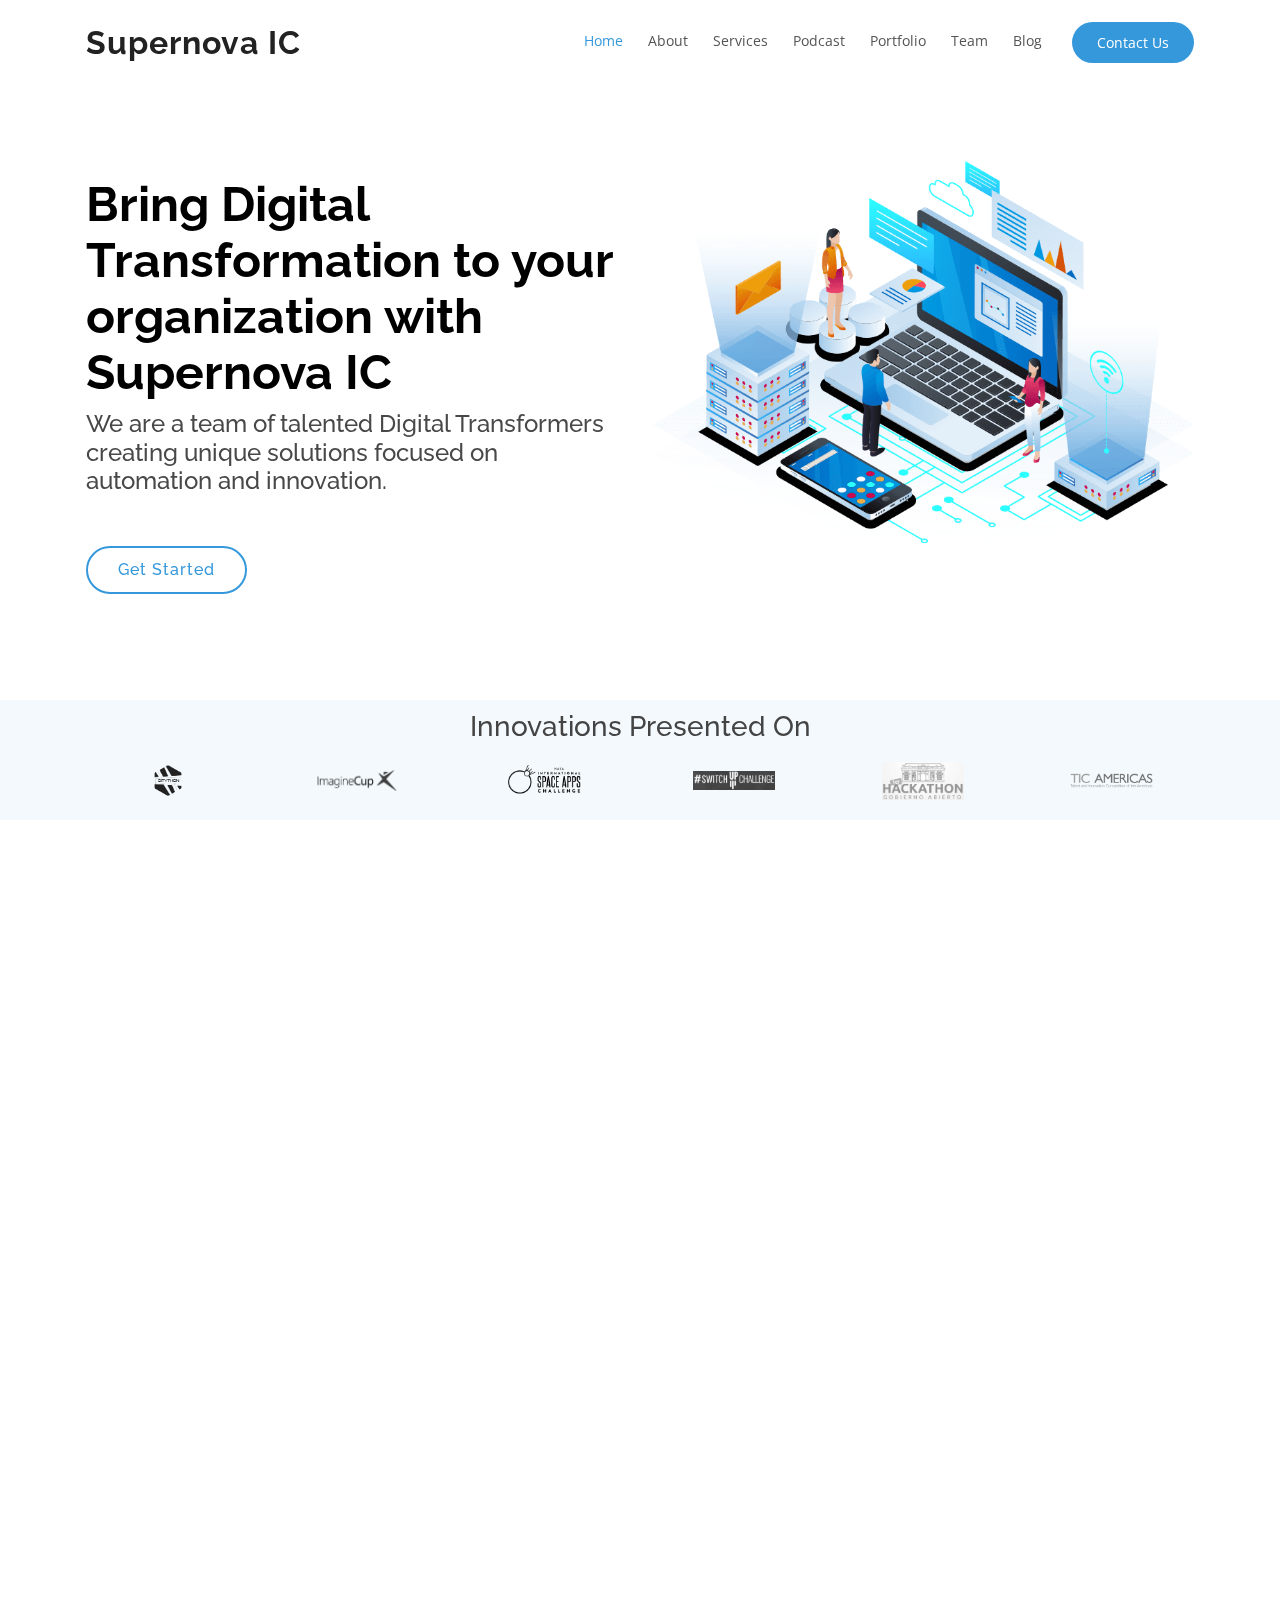
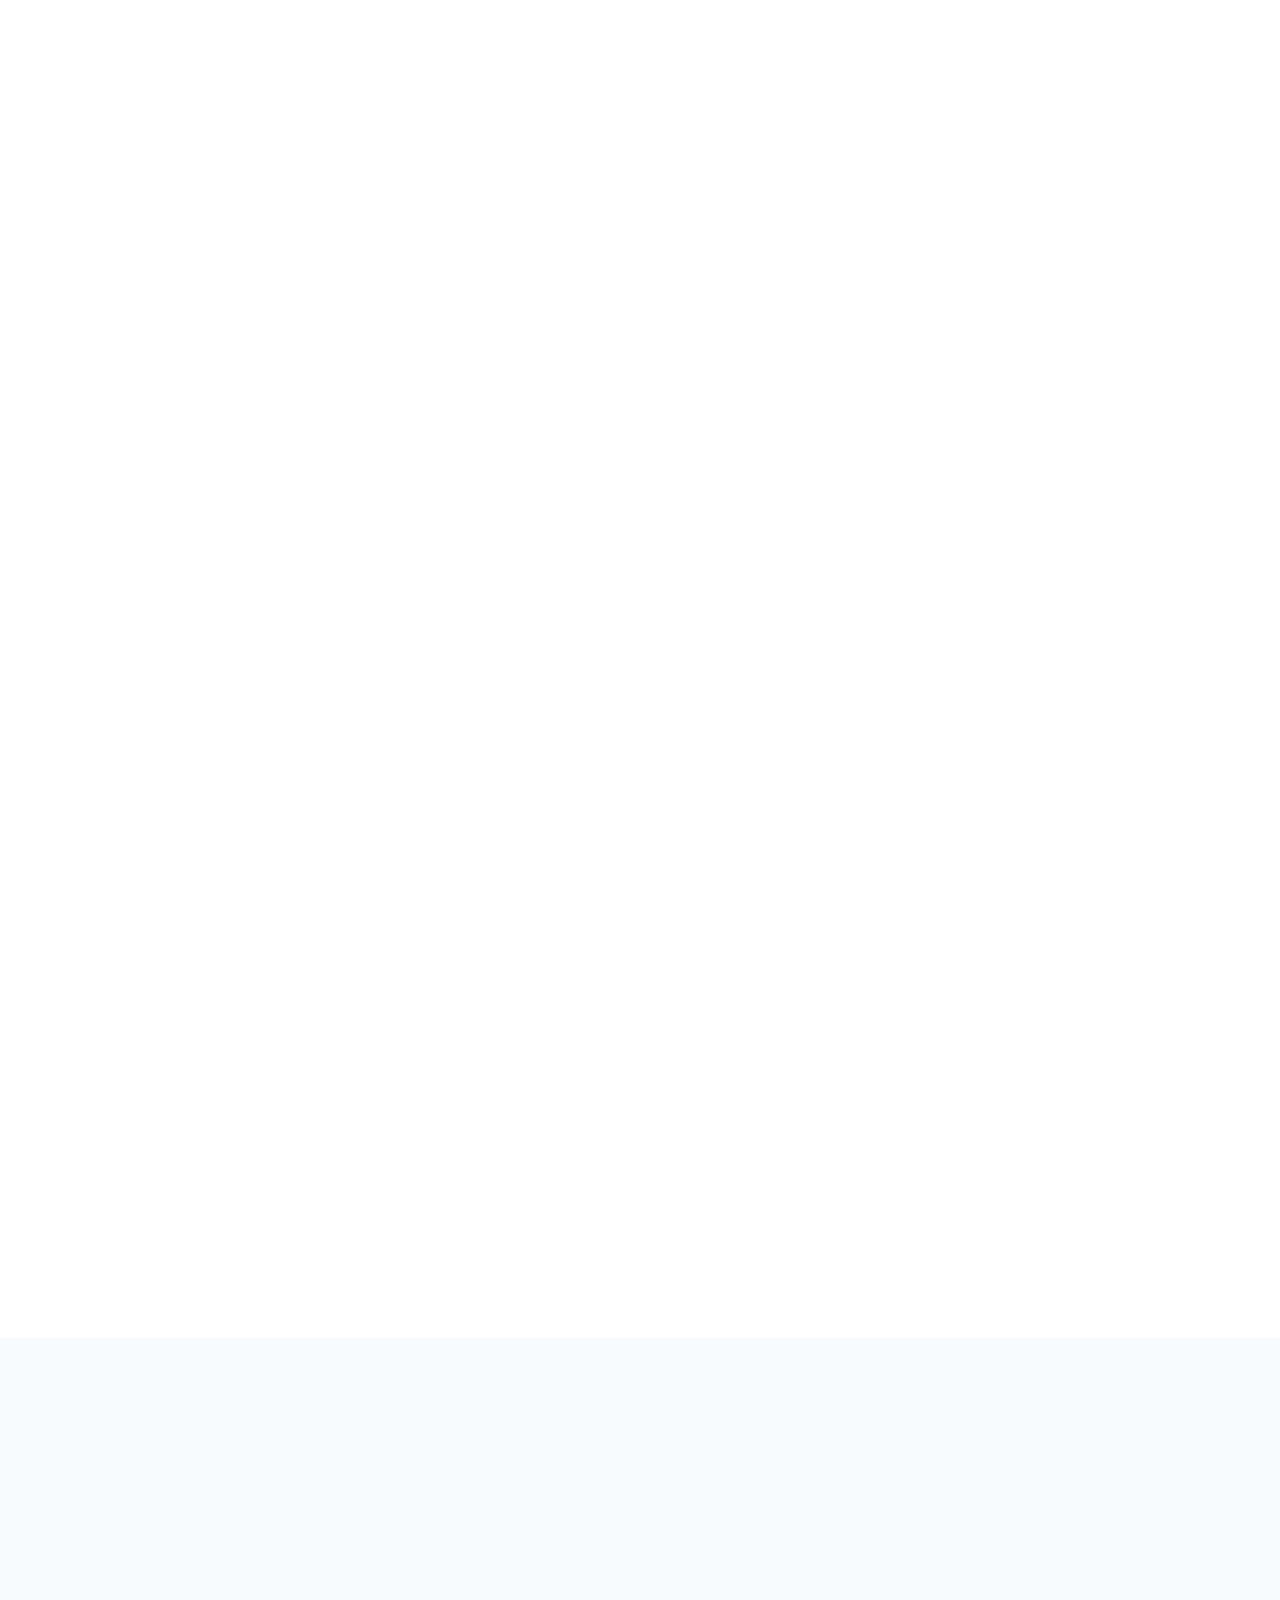
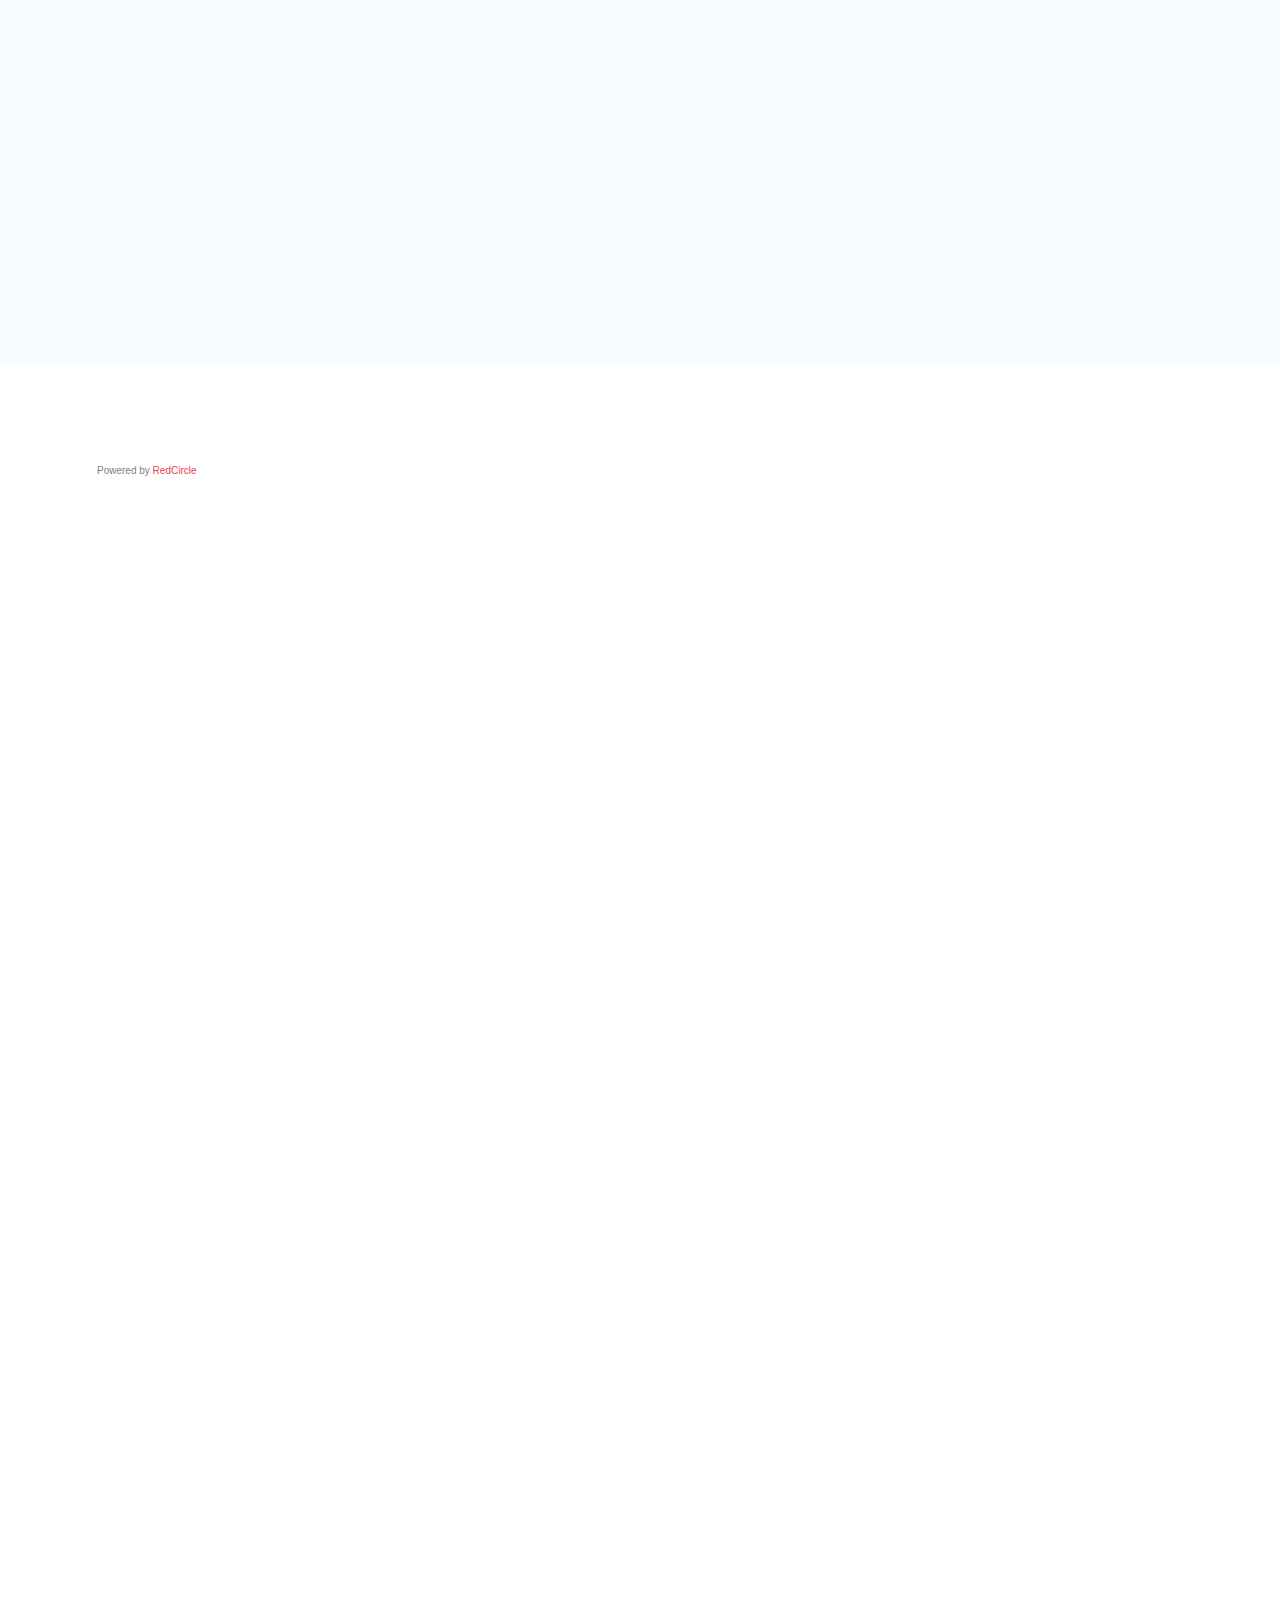
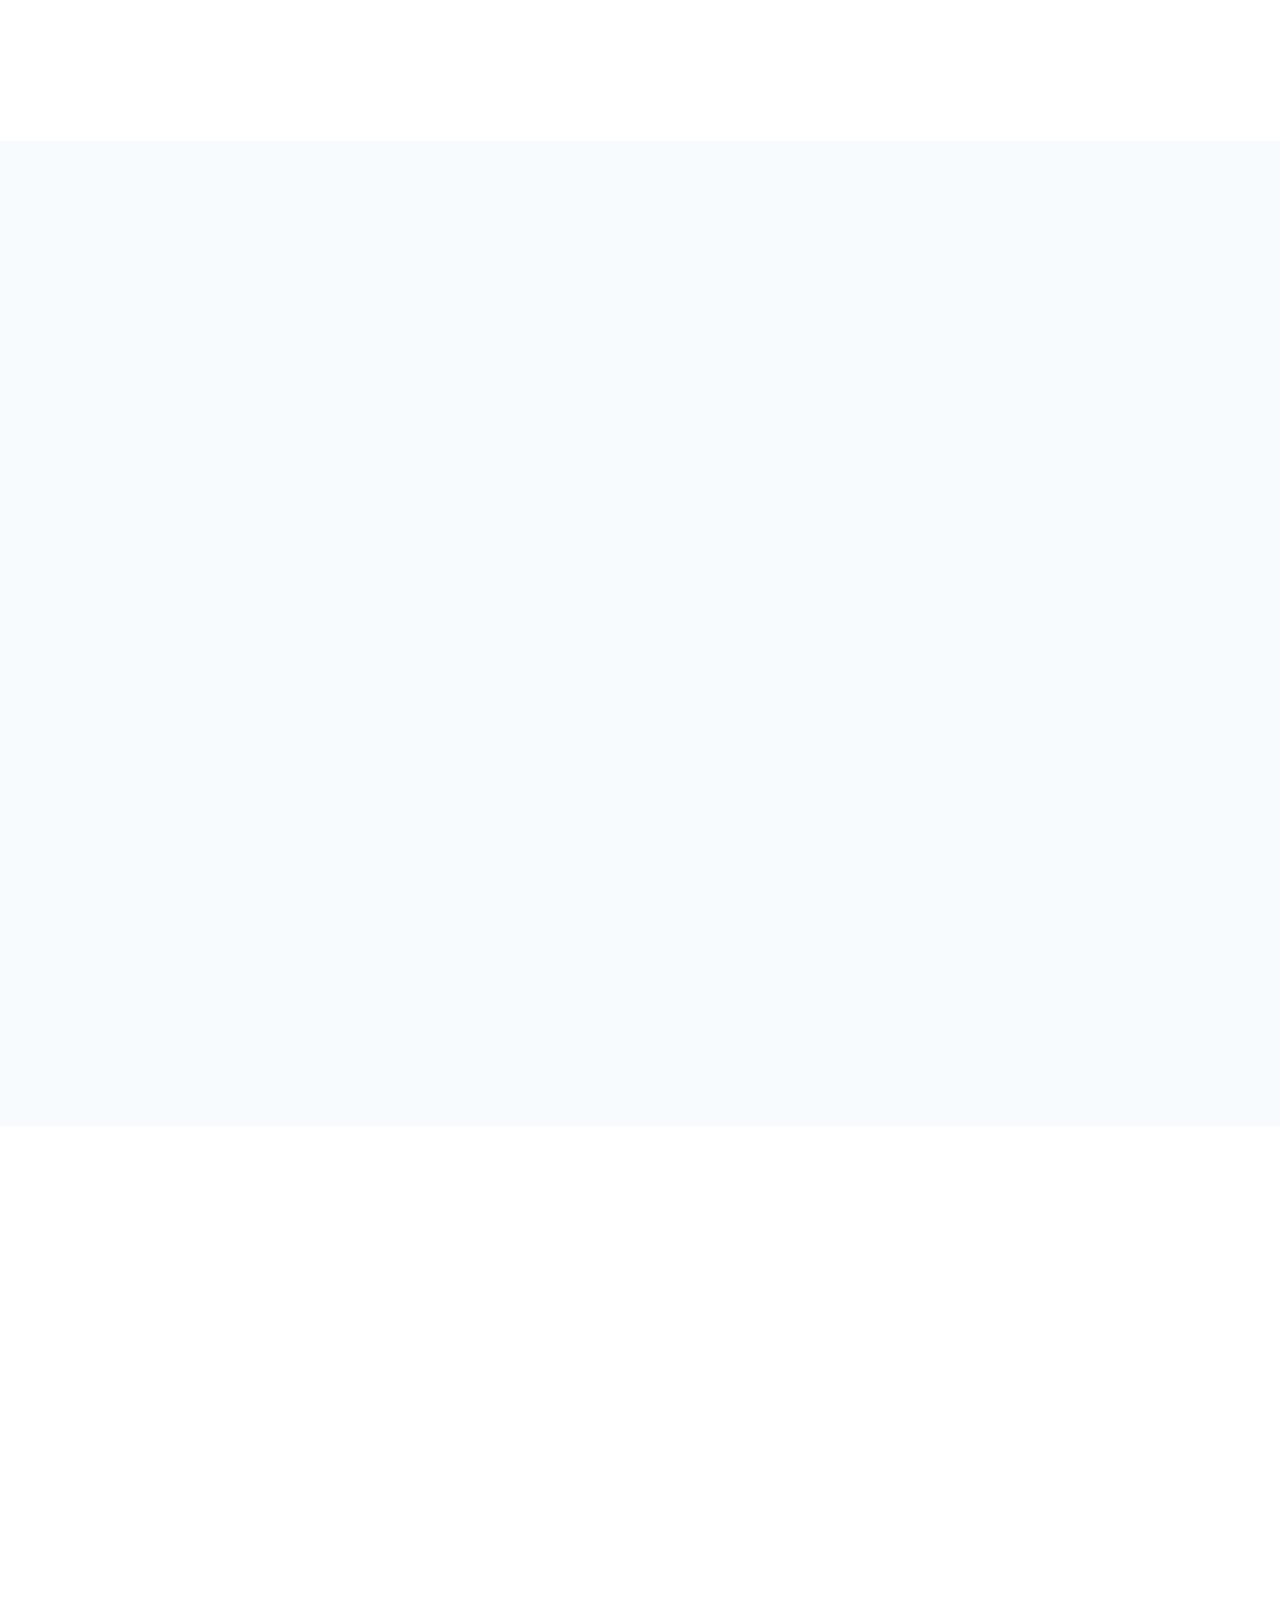
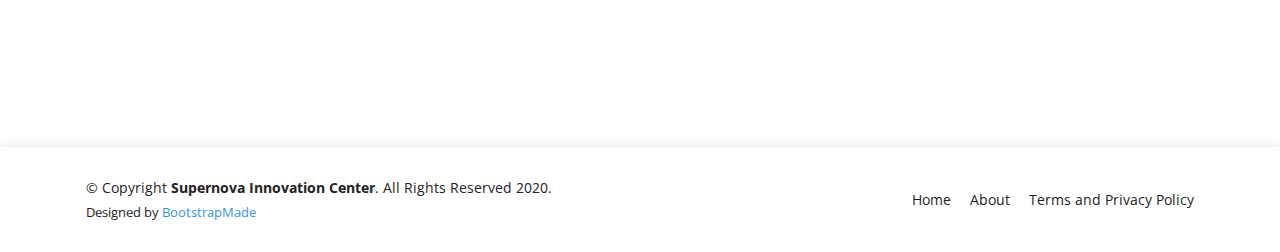
==== index.html @ d492bde9 "Fixed target" ====
<!--
    ___ __ 
   (_  ( . ) )__                  '.    \   :   /    .'
     '(___(_____)      __           '.   \  :  /   .'
                     /. _\            '.  \ : /  .'
                .--.|/_/__      -----____   _  _____-----
_______________''.--o/___  \_______________(_)___________
       ~        /.'o|_o  '.|  ~                   ~   ~
  ~            |/    |_|  ~'         ~
               '  ~  |_|        ~       ~     ~     ~
      ~    ~          |_|O  ~                       ~
             ~     ___|_||_____     ~       ~    ~
   ~    ~      .'':. .|_|A:. ..::''.
             /:.  .:::|_|.\ .:.  :.:\   ~
  ~         :..:. .:. .::..:  .:  ..:.       ~   ~    ~
             \.: .:  :. .: ..:: .lcf/
    ~      ~      ~    ~    ~         ~
               ~           ~    ~   ~             ~
        ~         ~            ~   ~                 ~
   ~                  ~    ~ ~                 ~
-->

<!DOCTYPE html>
<html lang="en">

<head>
  <meta charset="utf-8">
  <meta content="width=device-width, initial-scale=1.0" name="viewport">

  <title>Supernova Innovation Center</title>
  <meta content="A team of talented Digital Transformers creating unique solutions focused on automation and innovation" name="description">
  <meta content="innovation,web development,mobile development,rpa,robotic process automation,machine learning,it,wordpress,digital transformation,software architecture,azure,sql server,android,xamarin,.net,java,oracle,mysql,php" name="keywords">
  <meta name="author" content="Federico Navarrete">

  <!-- Favicons -->
  <link rel="apple-touch-icon" sizes="180x180" href="./assets/img/apple-touch-icon.png">
  <link rel="icon" type="image/png" sizes="32x32" href="./assets/img/favicon-32x32.png">
  <link rel="icon" type="image/png" sizes="16x16" href="./assets/img/favicon-16x16.png">
  <link rel="manifest" href="/site.webmanifest">
  <link rel="mask-icon" href="./assets/img/safari-pinned-tab.svg" color="#5bbad5">
  <meta name="msapplication-TileColor" content="#da532c">
  <meta name="theme-color" content="#ffffff">

  <!-- Google Fonts -->
  <link href="https://fonts.googleapis.com/css?family=Open+Sans:300,300i,400,400i,600,600i,700,700i|Raleway:300,300i,400,400i,500,500i,600,600i,700,700i|Poppins:300,300i,400,400i,500,500i,600,600i,700,700i" rel="stylesheet">

  <!-- Vendor CSS Files -->
  <link href="assets/vendor/bootstrap/css/bootstrap.min.css" rel="stylesheet">
  <link href="assets/vendor/icofont/icofont.min.css" rel="stylesheet">
  <link href="assets/vendor/remixicon/remixicon.css" rel="stylesheet">
  <link href="assets/vendor/boxicons/css/boxicons.min.css" rel="stylesheet">
  <link href="assets/vendor/owl.carousel/assets/owl.carousel.min.css" rel="stylesheet">
  <link href="assets/vendor/venobox/venobox.css" rel="stylesheet">
  <link href="assets/vendor/aos/aos.css" rel="stylesheet">
  <link href="assets/css/animations.min.css" rel="stylesheet">

  <!-- Template Main CSS File -->
  <link href="assets/css/style.min.css" rel="stylesheet">
  <link href="assets/css/podcast.min.css" rel="stylesheet">
  
  <!-- =======================================================
  * Template Name: Vesperr - v3.0.0
  * Template URL: https://bootstrapmade.com/vesperr-free-bootstrap-template/
  * Author: BootstrapMade.com
  * License: https://bootstrapmade.com/license/
  ======================================================== -->

  <!-- Open Graph / Facebook -->
  <meta property="og:type" content="website">
  <meta property="og:url" content="https://supernovaic.com/">
  <meta property="og:title" content="Supernova Innovation Center">
  <meta property="og:description" content="A team of talented Digital Transformers creating unique solutions focused on automation and innovation">
  <meta property="og:image" content="assets/img/preview.jpg">

  <!-- Twitter -->
  <meta property="twitter:card" content="summary_large_image">
  <meta property="twitter:url" content="https://supernovaic.com/">
  <meta property="twitter:title" content="Supernova Innovation Center">
  <meta property="twitter:description" content="A team of talented Digital Transformers creating unique solutions focused on automation and innovation">
  <meta property="twitter:image" content="assets/img/preview.jpg">
</head>

<body>

  <!-- ======= Header ======= -->
  <header id="header" class="fixed-top d-flex align-items-center">
    <div class="container d-flex align-items-center">

      <div class="logo mr-auto">
        <h1 class="text-light"><a href="index.html"><span>Supernova IC</span></a></h1>
        <!-- Uncomment below if you prefer to use an image logo -->
        <!-- <a href="index.html"><img src="assets/img/logo.png" alt="" class="img-fluid"></a>-->
      </div>

      <nav class="nav-menu d-none d-lg-block">
        <ul>
          <li class="active"><a href="#hero">Home</a></li>
          <li><a href="#about">About</a></li>
          <li><a href="#services">Services</a></li>
          <li><a href="#podcast">Podcast</a></li>
          <li><a href="#portfolio">Portfolio</a></li>
          <li><a href="#team">Team</a></li>
          <li><a href="https://supernovaic.blogspot.com" target="_blank">Blog</a></li>

          <li class="get-started"><a href="#contact">Contact Us</a></li>
        </ul>
      </nav><!-- .nav-menu -->

    </div>
  </header><!-- End Header -->

  <!-- ======= Hero Section ======= -->
  <section id="hero" class="d-flex align-items-center">

    <div class="container">
      <div class="row">
        <div class="col-lg-6 pt-5 pt-lg-0 order-2 order-lg-1 d-flex flex-column justify-content-center">
          <h1 data-aos="fade-up">Bring Digital Transformation to your organization with Supernova IC</h1>
          <h2 data-aos="fade-up" data-aos-delay="400">We are a team of talented Digital Transformers creating unique solutions focused on automation and innovation.</h2>
          <div data-aos="fade-up" data-aos-delay="800">
            <a href="#about" class="btn-get-started scrollto">Get Started</a>
          </div>
        </div>
        <div class="col-lg-6 order-1 order-lg-2 hero-img" data-aos="fade-left" data-aos-delay="200">
          <img src="assets/img/hero-img.png" class="img-fluid animated" alt="">
        </div>
      </div>
    </div>

  </section><!-- End Hero -->

  <main id="main">

    <!-- ======= Clients Section ======= -->
    <section id="clients" class="clients">
      <div class="container">

        <div class="row">

          <h3 data-aos="zoom-in">Innovations Presented On</h3>

          <div class="col-lg-2 col-md-4 col-6 scale-in-center">
            <a href="https://www.citython.eu/2021eindhoven" target="_blank">
              <img src="assets/img/contests/contest-7.png" class="img-fluid" alt="Citython">
            </a>
          </div>

          <div class="col-lg-2 col-md-4 col-6 scale-in-center">
            <img src="assets/img/contests/contest-1.png" class="img-fluid" alt="Microsoft Imagine Cup 2016">
          </div>

          <div class="col-lg-2 col-md-4 col-6 scale-in-center">
            <a href="https://2014.spaceappschallenge.org/awards/#globalawards" target="_blank">
              <img src="assets/img/contests/contest-2.png" class="img-fluid" alt="NASA Space Apps Challenge 2014">
            </a>
          </div>

          <div class="col-lg-2 col-md-4 col-6 scale-in-center">
            <img src="assets/img/contests/contest-3.png" class="img-fluid" alt="Cisco Switch Up Challenge 2016">
          </div>

          <div class="col-lg-2 col-md-4 col-6 scale-in-center">
            <img src="assets/img/contests/contest-4.png" class="img-fluid" alt="Primer Hackathon del Gobierno Abierto 2014">
          </div>

          <div class="col-lg-2 col-md-4 col-6 scale-in-center">
            <img src="assets/img/contests/contest-6.png" class="img-fluid" alt="TIC Americas 2011">
          </div>

        </div>

      </div>
    </section><!-- End Clients Section -->

    <!-- ======= About Us Section ======= -->
    <section id="about" class="about">
      <div class="container">

        <div class="section-title" data-aos="fade-up">
          <h2>About Us</h2>
        </div>

        <div class="row content">
          <div class="col-lg-6" data-aos="fade-up" data-aos-delay="150">
            <p>
              We are a team of Digital Transformers bringing unique solutions to your organization where,
            </p>
            <ul>
              <li><i class="ri-check-double-line"></i> <b>Innovation</b> is our core value.</li>
              <li><i class="ri-check-double-line"></i> <b>Automation</b> is an integral part of our DNA.</li>
              <li><i class="ri-check-double-line"></i> <b>Cutting edge techs</b> are our best allies.</li>
            </ul>
          </div>
          <div class="col-lg-6 pt-4 pt-lg-0" data-aos="fade-up" data-aos-delay="300">
            <p>
              Over the years, we have explored different techs, expanding our knowledge from web and mobile development to the latest trends from <b>Industry 4.0</b> like <i>Robotic Process Automation</i>.
            </p>
            <p>
              We enjoy creating the best solutions based on quality and most importantly, taking care of the correct UI/UX from our clients.
            </p>
            <!--<a href="#" class="btn-learn-more">Learn More</a>-->
          </div>
        </div>

      </div>
    </section><!-- End About Us Section -->

    <!-- ======= Counts Section ======= -->
    <section id="counts" class="counts">
      <div class="container">

        <div class="row">
          <div class="image col-xl-5 d-flex align-items-stretch justify-content-center justify-content-xl-start" data-aos="fade-right" data-aos-delay="150">
            <img src="assets/img/counts-img.svg" alt="" class="img-fluid">
          </div>

          <div class="col-xl-7 d-flex align-items-stretch pt-4 pt-xl-0" data-aos="fade-left" data-aos-delay="300">
            <div class="content d-flex flex-column justify-content-center">
              <div class="row">
                <div class="col-md-6 d-md-flex align-items-md-stretch">
                  <div class="count-box">
                    <i class="icofont-simple-smile"></i>
                    <span data-toggle="counter-up">30</span>
                    <p><strong>Successfully delivered projects</strong></p>
                  </div>
                </div>

                <div class="col-md-6 d-md-flex align-items-md-stretch">
                  <div class="count-box">
                    <i class="icofont-document-folder"></i>
                    <span data-toggle="counter-up">20000</span>
                    <p><strong>Downloads</strong> of our innovative apps and libs, and still growing.</p>
                  </div>
                </div>

                <div class="col-md-6 d-md-flex align-items-md-stretch">
                  <div class="count-box">
                    <i class="icofont-clock-time"></i>
                    <span data-toggle="counter-up">14</span>
                    <p><strong>Years of experience</strong> in global corporations and personal ventures.</p>
                  </div>
                </div>

                <div class="col-md-6 d-md-flex align-items-md-stretch">
                  <div class="count-box">
                    <i class="icofont-award"></i>
                    <span data-toggle="counter-up">10</span>
                    <p><strong>Awards</strong> in local and international competitions.</p>
                  </div>
                </div>
              </div>
            </div><!-- End .content-->
          </div>
        </div>

      </div>
    </section><!-- End Counts Section -->

    <!-- ======= Services Section ======= -->
    <section id="services" class="services">
      <div class="container">

        <div class="section-title" data-aos="fade-up">
          <h2>Services</h2>
        </div>

        <div class="row justify-content-md-center">
          <div class="col-md-6 col-lg-3 d-flex align-items-stretch mb-5 mb-lg-0">
            <div class="icon-box" data-aos="fade-up" data-aos-delay="100">
              <div class="icon"><i class="icofont-code"></i></div>
              <h4 class="title"><a href="">Software Development</a></h4>
              <p class="description">Designing Innovative Web and Mobile Apps with excellent UIs and UX</p>
            </div>
          </div>

          <div class="col-md-6 col-lg-3 d-flex align-items-stretch mb-5 mb-lg-0" id="service2">
            <div class="icon-box" data-aos="fade-up" data-aos-delay="200">
              <div class="icon"><i class="icofont-robot-face"></i></div>
              <h4 class="title"><a href="">RPA Development</a></h4>
              <p class="description">Developing RPAs based on <a id="bestPractices" href="https://fanmixco.github.io/rpaBestPractices/" target="_blank">best practices</a></p>
            </div>
          </div>

          <div class="col-md-6 col-lg-3 d-flex align-items-stretch mb-5 mb-lg-0">
            <div class="icon-box" data-aos="fade-up" data-aos-delay="300">
              <div class="icon"><i class="icofont-briefcase"></i></div>
              <h4 class="title"><a href="">Industry X.0 Consultancy</a></h4>
              <p class="description">Supporting and introducing new tech trends like RPA, ML, or Cloud</p>
            </div>
          </div>

          <div class="col-md-6 col-lg-3 d-flex align-items-stretch mb-5 mb-lg-0">
            <div class="icon-box" data-aos="fade-up" data-aos-delay="400">
              <div class="icon"><i class="icofont-cloudapp"></i></div>
              <h4 class="title"><a href="">Cloud Migrations</a></h4>
              <p class="description">Migrating apps and services from On-Premises to Azure or AWS</p>
            </div>
          </div>

        </div>

        <div class="row justify-content-md-center mt-4">
          <div class="col-md-6 col-lg-3 d-flex align-items-stretch mb-5 mb-lg-0">
            <div class="icon-box" data-aos="fade-up" data-aos-delay="100">
              <div class="icon"><i class="icofont-teacher"></i></div>
              <h4 class="title"><a href="">Software Development Lessons</a></h4>
              <p class="description">Specialized lessons about our tech stacks and latest trends</p>
            </div>
          </div>

          <div class="col-md-6 col-lg-3 d-flex align-items-stretch mb-5 mb-lg-0">
            <div class="icon-box" data-aos="fade-up" data-aos-delay="200">
              <div class="icon"><i class="icofont-business-man"></i></div>
              <h4 class="title"><a href="">Business Elevator Pitching</a></h4>
              <p class="description">How to prepare business pitches and eye-catching presentations</p>
            </div>
          </div>
        </div>

      </div>

      <div class="mt-4 text-center" data-aos="fade-up">
        <a href="https://form.jotform.com/202595846674065" class="btn-get-started" target="_blank">Get Your Quotation Today!</a>
      </div>
    </section><!-- End Services Section -->

    <section id="techStack" class="more-services">
      <div class="container">

        <div class="section-title" data-aos="fade-up">
          <h2>Tech Stack</h2>
        </div>

        <div class="row justify-content-md-center" data-aos="fade-up" id="techs">
            <img src="./assets/img/techs/aa.png" alt="automation anywhere" class="card-custom">
            <img src="./assets/img/techs/android.png" alt="android" class="card-custom">
            <img src="./assets/img/techs/angular.png" alt="angular" class="card-custom">
            <img src="./assets/img/techs/aws.png" alt="aws" class="card-custom">
            <img src="./assets/img/techs/azure.png" alt="azure" class="card-custom">
            <img src="./assets/img/techs/azure_devops.png" alt="azure devops" class="card-custom">
            <img src="./assets/img/techs/bootstrap.png" alt="bootstrap" class="card-custom">
            <img src="./assets/img/techs/csharp.png" alt="csharp" class="card-custom">
            <img src="./assets/img/techs/docker.png" alt="docker" class="card-custom">
            <img src="./assets/img/techs/dotnet.png" alt="dotnet" class="card-custom">
            <img src="./assets/img/techs/firebase.png" alt="firebase" class="card-custom">
            <img src="./assets/img/techs/flutter.png" alt="flutter" class="card-custom">
            <img src="./assets/img/techs/heroku.png" alt="heroku" class="card-custom">
            <img src="./assets/img/techs/html.png" alt="html/js/css" class="card-custom">
            <img src="./assets/img/techs/java.png" alt="java" class="card-custom">
            <img src="./assets/img/techs/kubernetes.png" alt="kubernetes" class="card-custom">
            <img src="./assets/img/techs/mysql.png" alt="mysql" class="card-custom">
            <img src="./assets/img/techs/oracle.png" alt="oracle" class="card-custom">
            <img src="./assets/img/techs/php.png" alt="php" class="card-custom">
            <img src="./assets/img/techs/pwa.png" alt="pwa" class="card-custom">
            <img src="./assets/img/techs/python.png" alt="python" class="card-custom">
            <img src="./assets/img/techs/react.png" alt="react" class="card-custom">
            <img src="./assets/img/techs/spring_boot.png" alt="spring boot" class="card-custom">
            <img src="./assets/img/techs/sql_server.png" alt="sql server" class="card-custom">
            <img src="./assets/img/techs/sqlite.png" alt="sqlite" class="card-custom">
            <img src="./assets/img/techs/tensorflow.png" alt="tensorflow" class="card-custom">
            <img src="./assets/img/techs/uipath.png" alt="uipath" class="card-custom">
            <img src="./assets/img/techs/wp.png" alt="wordpress" class="card-custom">
            <img src="./assets/img/techs/xamarin.png" alt="xamarin" class="card-custom">
        </div>
      </div>
    </section>

    <!-- ======= Testimonials Section ======= -->
    <section id="testimonials" class="testimonials section-bg">
      <div class="container">

        <div class="section-title" data-aos="fade-up">
          <h2>Testimonials</h2>
        </div>

        <div class="owl-carousel testimonials-carousel" data-aos="fade-up" data-aos-delay="200">

          <div class="testimonial-wrap">
            <div class="testimonial-item">
              <img src="assets/img/testimonials/testimonials-1.jpg" class="testimonial-img" alt="René Castro">
              <h3>René Castro</h3>
              <h4>IT Specialist at Procuraduria General de la República de El Salvador</h4>
              <p>
                <i class="bx bxs-quote-alt-left quote-icon-left"></i>
                I met this fine young man (Federico) 5 years ago, and during that time he has demonstrated impressive capabilities for dedication, knowledge, and creative and innovative solution to complex problems in the IT area.
                As a professional and as the creator of innovative solutions, Federico has received many compliments and awards for his work.
                <i class="bx bxs-quote-alt-right quote-icon-right"></i>
              </p>
            </div>
          </div>

          <div class="testimonial-wrap">
            <div class="testimonial-item">
              <img src="assets/img/testimonials/testimonials-2.jpg" class="testimonial-img" alt="Oscar Calderon">
              <h3>Oscar Calderon</h3>
              <h4>Senior Software Engineer, Backend (NodeJS) at Pager</h4>
              <p>
                <i class="bx bxs-quote-alt-left quote-icon-left"></i>
                It’s rare that you come across standout talent like Edgar. I have had the opportunity to work with Edgar at TELUS. He has been such a valuable and important element in our team. He has excellent analysis capabilities and a hardworking person. I'm impressed about how Edgar has been able to solve complex problems when we had though assignments.
                <i class="bx bxs-quote-alt-right quote-icon-right"></i>
              </p>
            </div>
          </div>

          <div class="testimonial-wrap">
            <div class="testimonial-item">
              <img src="assets/img/testimonials/testimonials-3.jpg" class="testimonial-img" alt="Luis Diaz">
              <h3>Luis Diaz</h3>
              <h4>Founder at dcnearshoring</h4>
              <p>
                <i class="bx bxs-quote-alt-left quote-icon-left"></i>
                Federico is an outstanding individual, scientist and professional. I got the chance to share experiences with him through the years and I can say he is the World Class A player and top performer that any organization need to have on board.
                <i class="bx bxs-quote-alt-right quote-icon-right"></i>
              </p>
            </div>
          </div>

          <div class="testimonial-wrap">
            <div class="testimonial-item">
              <img src="assets/img/testimonials/testimonials-4.jpg" class="testimonial-img" alt="Gerardo Garcia">
              <h3>Gerardo Garcia</h3>
              <h4>Transactional Buyer at Takeda
              </h4>
              <p>
                <i class="bx bxs-quote-alt-left quote-icon-left"></i>
                I had the opportunity to work with him on organizing the Toastmasters Division Conference in Lodz, Poland during April 2019 where he proved his agility, leadership and well-liked team player approach. I enjoyed to work with him on it. Federico truly possesses the mind of an engineer, and is constantly looking the ways to improve.
                <i class="bx bxs-quote-alt-right quote-icon-right"></i>
              </p>
            </div>
          </div>

          <div class="testimonial-wrap">
            <div class="testimonial-item">
              <img src="assets/img/testimonials/testimonials-5.jpg" class="testimonial-img" alt="Lerio Cunha">
              <h3>Lerio Cunha</h3>
              <h4>International Trainer, Keynote Speaker and Coach at Lerio Coaching</h4>
              <p>
                <i class="bx bxs-quote-alt-left quote-icon-left"></i>
                In April 2019 I participated in a conference Federico organized. His leadership role was completely voluntary, yet Federico’s commitment and dedication to the event was far beyond world class. I remember telling him that I was impressive with the quality of the conference he was leading.
                <i class="bx bxs-quote-alt-right quote-icon-right"></i>
              </p>
            </div>
          </div>

        </div>

      </div>
    </section><!-- End Testimonials Section -->

    <section id="podcast" class="more-services">
      <div class="container">
        <div class="section-title" data-aos="fade-up">
          <h2>Podcast</h2>
        </div>
        <script async defer onload="redcircleShowIframe();" src="https://api.podcache.net/embedded-show-player/sh/d9033b26-4cf1-43a8-956f-acc0167f88b4?theme=light"></script>
        <div class="redcirclePlayer-d9033b26-4cf1-43a8-956f-acc0167f88b4" style="height: auto;"></div>
        <p style="margin-top:3px;margin-left:11px;font-family: sans-serif;font-size: 10px; color: gray;">Powered by <a class="redcircle-link" href="https://redcircle.com?utm_source=rc_embedded_player&utm_medium=web&utm_campaign=embedded_v1">RedCircle</a></p>
      </div>
    </section>

    <!-- ======= Portfolio Section ======= -->
    <section id="portfolio" class="portfolio">
      <div class="container">

        <div class="section-title" data-aos="fade-up">
          <h2>Portfolio</h2>
        </div>

        <div class="row" data-aos="fade-up" data-aos-delay="200">
          <div class="col-lg-12 d-flex justify-content-center">
            <ul id="portfolio-flters">
              <li data-filter="*" class="filter-active">All</li>
              <li data-filter=".filter-app">App</li>
              <li data-filter=".filter-lib">Lib</li>
              <li data-filter=".filter-web">Web</li>
            </ul>
          </div>
        </div>

        <div class="row portfolio-container" data-aos="fade-up" data-aos-delay="400">

          <div class="col-lg-4 col-md-6 portfolio-item filter-app">
            <div class="portfolio-wrap">
              <img src="assets/img/portfolio/portfolio-1.jpg" class="img-fluid" alt="">
              <div class="portfolio-info">
                <h4>The Mayan Route</h4>
                <p>App</p>
                <div class="portfolio-links">
                  <a href="assets/img/portfolio/extended/portfolio-1.jpg" data-gall="portfolioGallery" class="venobox" title="The Mayan Route"><i class="bx bx-plus"></i></a>
                  <a href="https://www.behance.net/gallery/83173325/The-Mayan-Route-Material-Design" target="_blank" title="More Details"><i class="bx bx-link"></i></a>
                  <a href="https://play.google.com/store/apps/details?id=tk.supernovaic.themayanroute" target="_blank" title="Download"><i class="bx bx-download"></i></a>
                </div>
              </div>
            </div>
          </div>

          <div class="col-lg-4 col-md-6 portfolio-item filter-web">
            <div class="portfolio-wrap">
              <img src="assets/img/portfolio/portfolio-2.jpg" class="img-fluid" alt="">
              <div class="portfolio-info">
                <h4>Mate</h4>
                <p>Web</p>
                <div class="portfolio-links">
                  <a href="assets/img/portfolio/extended/portfolio-2.jpg" data-gall="portfolioGallery" class="venobox" title="Mate"><i class="bx bx-plus"></i></a>
                  <a href="https://fanmixco.github.io/MatePreview/" target="_blank" title="More Details"><i class="bx bx-link"></i></a>
                </div>
              </div>
            </div>
          </div>

          <div class="col-lg-4 col-md-6 portfolio-item filter-app">
            <div class="portfolio-wrap">
              <img src="assets/img/portfolio/portfolio-3.jpg" class="img-fluid" alt="">
              <div class="portfolio-info">
                <h4>Toastmasters Timer</h4>
                <p>App</p>
                <div class="portfolio-links">
                  <a href="assets/img/portfolio/portfolio-3.jpg" data-gall="portfolioGallery" class="venobox" title="Toastmasters Timer"><i class="bx bx-plus"></i></a>
                  <a href="https://www.behance.net/gallery/81708775/Toastmasters-Timer-Android-Dark-Mode" target="_blank" title="More Details"><i class="bx bx-link"></i></a>
                  <a href="https://play.google.com/store/apps/details?id=tk.supernova.tmtimer.tk.supernova.tmtimer" target="_blank" title="Download"><i class="bx bx-download"></i></a>
                </div>
              </div>
            </div>
          </div>

          <div class="col-lg-4 col-md-6 portfolio-item filter-web">
            <div class="portfolio-wrap">
              <img src="assets/img/portfolio/portfolio-4.jpg" class="img-fluid" alt="">
              <div class="portfolio-info">
                <h4>Hersheys</h4>
                <p>Web</p>
                <div class="portfolio-links">
                  <a href="assets/img/portfolio/extended/portfolio-4.jpg" data-gall="portfolioGallery" class="venobox" title="Hersheys"><i class="bx bx-plus"></i></a>
                  <a href="https://www.behance.net/gallery/74414103/Hersheys-Websystem-development" title="More Details" target="_blank"><i class="bx bx-link"></i></a>
                </div>
              </div>
            </div>
          </div>

          <div class="col-lg-4 col-md-6 portfolio-item filter-web">
            <div class="portfolio-wrap">
              <img src="assets/img/portfolio/portfolio-5.jpg" class="img-fluid" alt="">
              <div class="portfolio-info">
                <h4>Łódźarts</h4>
                <p>Web</p>
                <div class="portfolio-links">
                  <a href="assets/img/portfolio/extended/portfolio-5.jpg" data-gall="portfolioGallery" class="venobox" title="Łódźarts"><i class="bx bx-plus"></i></a>
                  <a href="https://fanmixco.github.io/LodzartsConference/" target="_blank" title="More Details"><i class="bx bx-link"></i></a>
                </div>
              </div>
            </div>
          </div>

          <div class="col-lg-4 col-md-6 portfolio-item filter-app">
            <div class="portfolio-wrap">
              <img src="assets/img/portfolio/portfolio-6.jpg" class="img-fluid" alt="">
              <div class="portfolio-info">
                <h4>Typical Salvadoran Dishes</h4>
                <p>App</p>
                <div class="portfolio-links">
                  <a href="assets/img/portfolio/extended/portfolio-6.jpg" data-gall="portfolioGallery" class="venobox" title="Typical Salvadoran Dishes"><i class="bx bx-plus"></i></a>
                  <a href="https://www.behance.net/gallery/81946027/Tipicos-Salvadorenos-Material-Design" target="_blank" title="More Details"><i class="bx bx-link"></i></a>
                  <a href="https://play.google.com/store/apps/details?id=tk.supernova.tipsal" target="_blank" title="Download"><i class="bx bx-download"></i></a>
                </div>
              </div>
            </div>
          </div>

          <div class="col-lg-4 col-md-6 portfolio-item filter-lib">
            <div class="portfolio-wrap">
              <img src="assets/img/portfolio/portfolio-7.jpg" class="img-fluid" alt="">
              <div class="portfolio-info">
                <h4>Xamarin-MaterialSearchBar</h4>
                <p>Library</p>
                <div class="portfolio-links">
                  <a href="assets/img/portfolio/portfolio-7.jpg" data-gall="portfolioGallery" class="venobox" title="Xamarin-MaterialSearchBar"><i class="bx bx-plus"></i></a>
                  <a href="https://github.com/FANMixco/Xamarin-SearchBar" title="More Details" target="_blank"><i class="bx bx-link"></i></a>
                  <a href="https://www.nuget.org/packages/Xamarin-MaterialSearchBar/" target="_blank" title="Download"><i class="bx bx-download"></i></a>
                </div>
              </div>
            </div>
          </div>

          <div class="col-lg-4 col-md-6 portfolio-item filter-lib">
            <div class="portfolio-wrap">
              <img src="assets/img/portfolio/portfolio-8.jpg" class="img-fluid" alt="">
              <div class="portfolio-info">
                <h4>Xamarin-OneMoreFabMenu</h4>
                <p>Library</p>
                <div class="portfolio-links">
                  <a href="assets/img/portfolio/portfolio-8.jpg" data-gall="portfolioGallery" class="venobox" title="Xamarin-OneMoreFabMenu"><i class="bx bx-plus"></i></a>
                  <a href="https://github.com/SupernovaIC/OMFM" target="_blank" title="More Details"><i class="bx bx-link"></i></a>
                  <a href="https://www.nuget.org/packages/Xamarin-OneMoreFabMenu/" target="_blank" title="Download"><i class="bx bx-download"></i></a>
                </div>
              </div>
            </div>
          </div>

          <div class="col-lg-4 col-md-6 portfolio-item filter-web">
            <div class="portfolio-wrap">
              <img src="assets/img/portfolio/portfolio-9.jpg" class="img-fluid" alt="">
              <div class="portfolio-info">
                <h4>Gravity Now!</h4>
                <p>Web</p>
                <div class="portfolio-links">
                  <a href="assets/img/portfolio/extended/portfolio-9.jpg" data-gall="portfolioGallery" class="venobox" title="Gravity Now!"><i class="bx bx-plus"></i></a>
                  <a href="https://fanmixco.github.io/gravitynow-angular/" title="More Details" target="_blank"><i class="bx bx-link"></i></a>
                  <a href="https://play.google.com/store/apps/details?id=tk.supernova.gnow" target="_blank" title="Download"><i class="bx bx-download"></i></a>
                </div>
              </div>
            </div>
          </div>

        </div>

        <div class="row" data-aos="fade-up" data-aos-delay="600">
          <div class="col-sm" style="text-align: center;">
            <a href="https://play.google.com/store/apps/dev?id=5690548735972645731" class="btn-learn-more" target="_blank">Download Our Apps</a>
          </div>
          <div class="col-sm" style="text-align: center;">
            <a href="https://www.behance.net/supernovaic" class="btn-learn-more" target="_blank">Check Our Full Portfolio</a>
          </div>
          <div class="col-sm" style="text-align: center;">
            <a href="https://nuget.org/profiles/fanmixco" class="btn-learn-more" target="_blank">Download Our Libs</a>
          </div>
        </div>

      </div>
    </section><!-- End Portfolio Section -->

    <!-- ======= Team Section ======= -->
    <section id="team" class="team section-bg">
      <div class="container">

        <div class="section-title" data-aos="fade-up">
          <h2>Team</h2>
        </div>

        <div class="row justify-content-md-center">

          <div class="col-lg-3 col-md-6 d-flex align-items-stretch">
            <div class="member" data-aos="fade-up" data-aos-delay="200">
              <div class="member-img">
                <img src="assets/img/team/team-3.jpg" class="img-fluid" alt="Federico Navarrete">
                <div class="social">
                  <a href="https://federiconavarrete.com" target="_blank"><i class="icofont-web"></i></a>
                  <a href="https://linkedin.com/in/fanmixco" target="_blank"><i class="icofont-linkedin"></i></a>
                  <a href="https://github.com/FANMixco" target="_blank"><i class="icofont-github"></i></a>
                  <a href="https://www.youtube.com/c/FedericoNavarrete" target="_blank"><i class="icofont-youtube"></i></a>
                  <a href="https://instagram.com/federico_the_consultant" target="_blank"><i class="icofont-instagram"></i></a>
                </div>
              </div>
              <div class="member-info">
                <h4>Federico Navarrete</h4>
                <span>CEO &amp; Cloud Architect</span>
              </div>
            </div>
          </div>

          <div class="col-lg-3 col-md-6 d-flex align-items-stretch">
            <div class="member" data-aos="fade-up" data-aos-delay="100">
              <div class="member-img">
                <img src="assets/img/team/team-7.jpg" class="img-fluid" alt="Harsh Kumar">
                <div class="social">
                  <a href="https://www.linkedin.com/in/harsh-kumar-chandrakar-244795179/" target="_blank"><i class="icofont-linkedin"></i></a>
                  <a href="https://twitter.com/harshch252" target="_blank"><i class="icofont-twitter"></i></a>
                </div>
              </div>
              <div class="member-info">
                <h4>Harsh Kumar</h4>
                <span>Web Developer &amp; Co-founder</span>
              </div>
            </div>
          </div>

          <div class="col-lg-3 col-md-6 d-flex align-items-stretch">
            <div class="member" data-aos="fade-up" data-aos-delay="100">
              <div class="member-img">
                <img src="assets/img/team/team-1.jpg" class="img-fluid" alt="Edgar Regalado">
                <div class="social">
                  <!--<a href=""><i class="icofont-twitter"></i></a>-->
                  <!--a href="" target="_blank"><i class="icofont-facebook"></i></a-->
                  <a href="https://www.linkedin.com/in/edregalado" target="_blank"><i class="icofont-linkedin"></i></a>
                  <a href="https://github.com/ERegalado" target="_blank"><i class="icofont-github"></i></a>
                  <a href="https://www.youtube.com/channel/UCqT5PDgmKI7aR4nRpzF3opg" target="_blank"><i class="icofont-youtube"></i></a>
                  <a href="https://www.instagram.com/rega.omega" target="_blank"><i class="icofont-instagram"></i></a>
                </div>
              </div>
              <div class="member-info">
                <h4>Edgar Regalado</h4>
                <span>Java Engineer &amp; Co-founder</span>
              </div>
            </div>
          </div>

          <div class="col-lg-3 col-md-6 d-flex align-items-stretch">
            <div class="member" data-aos="fade-up" data-aos-delay="400">
              <div class="member-img">
                <img src="assets/img/team/team-4.jpg" class="img-fluid" alt="Jędrzej Hasiura">
                <div class="social">
                  <!--a href=""><i class="icofont-twitter"></i></a>
                  <a href=""><i class="icofont-facebook"></i></a-->
                  <!--a href=""><i class="icofont-linkedin"></i></a-->
                  <a href="https://github.com/Hyphen133" target="_blank"><i class="icofont-github"></i></a>
                  <a href="https://www.instagram.com/jedrzejhasiura" target="_blank"><i class="icofont-instagram"></i></a>
                </div>
              </div>
              <div class="member-info">
                <h4>Jędrzej Hasiura</h4>
                <span>Software Architect &amp; Deep Learning Expert</span>
              </div>
            </div>
          </div>

          <div class="col-lg-3 col-md-6 d-flex align-items-stretch">
            <div class="member" data-aos="fade-up" data-aos-delay="100">
              <div class="member-img">
                <img src="assets/img/team/team-5.jpg" class="img-fluid" alt="Akashdeep Srivastava">
                <div class="social">
                  <!--a href=""><i class="icofont-twitter"></i></a>
                  <a href=""><i class="icofont-facebook"></i></a-->
                  <a href="https://www.linkedin.com/in/akashdeep-s-8465569b" target="_blank"><i class="icofont-linkedin"></i></a>
                  <a href="https://github.com/asrivastava786" target="_blank"><i class="icofont-github"></i></a>
                  <!--a href=""><i class="icofont-linkedin"></i></a-->
                </div>
              </div>
              <div class="member-info">
                <h4>Akashdeep Srivastava</h4>
                <span>Artificial Intelligence &amp; Chatbots Expert</span>
              </div>
            </div>
          </div>

          <div class="col-lg-3 col-md-6 d-flex align-items-stretch">
            <div class="member" data-aos="fade-up" data-aos-delay="100">
              <div class="member-img">
                <img src="assets/img/team/team-8.jpg" class="img-fluid" alt="Gerardo García-Alvarado">
                <div class="social">
                  <a href="https://gerardum.com" target="_blank"><i class="icofont-web"></i></a>
                  <!--a href=""><i class="icofont-twitter"></i></a>
                  <a href=""><i class="icofont-facebook"></i></a-->
                  <a href="https://www.linkedin.com/in/gerardum/" target="_blank"><i class="icofont-linkedin"></i></a>
                  <a href="https://www.instagram.com/gerardumg/" target="_blank"><i class="icofont-instagram"></i></a>
                </div>
              </div>
              <div class="member-info">
                <h4>Gerardo García-Alvarado</h4>
                <span>Sourcing Enablement Specialist<span>
              </div>
            </div>
          </div>

          <div class="col-lg-3 col-md-6 d-flex align-items-stretch">
            <div class="member" data-aos="fade-up" data-aos-delay="300">
              <div class="member-img">
                <img src="assets/img/team/team-2.jpg" class="img-fluid" alt="Darwin Bermudez">
                <div class="social">
                  <a href="https://corethinks.com" target="_blank"><i class="icofont-web"></i></a>
                  <a href="https://www.linkedin.com/in/darwin-bermudez" target="_blank"><i class="icofont-linkedin"></i></a>
                  <a href="https://github.com/darwinbermudezstuff" target="_blank"><i class="icofont-github"></i></a>
                  <a href="https://twitter.com/darwinbermude27" target="_blank"><i class="icofont-twitter"></i></a>
                </div>
              </div>
              <div class="member-info">
                <h4>Darwin Bermudez</h4>
                <span>WordPress &amp; AWS Expert</span>
              </div>
            </div>
          </div>

          <div class="col-lg-3 col-md-6 d-flex align-items-stretch">
            <div class="member" data-aos="fade-up" data-aos-delay="200">
              <div class="member-img">
                <img src="assets/img/team/team-6.jpg" class="img-fluid" alt="Andreas Ellerbrock">
                <div class="social">
                  <!--a href=""><i class="icofont-twitter"></i></a>
                  <a href=""><i class="icofont-facebook"></i></a-->
                  <a href="http://www.andreasellerbrock.tech/" target="_blank"><i class="icofont-web"></i></a>
                  <a href="https://www.linkedin.com/in/andreas-ellerbrock-1443a210a" target="_blank"><i class="icofont-linkedin"></i></a>
                  <a href="https://github.com/anoraxdev" target="_blank"><i class="icofont-github"></i></a>
                  <a href="https://www.youtube.com/channel/UC0VxS0uDhQBMx_Iri82ffng" target="_blank"><i class="icofont-youtube"></i></a>
                  <!--a href=""><i class="icofont-linkedin"></i></a-->
                </div>
              </div>
              <div class="member-info">
                <h4>Andreas Ellerbrock</h4>
                <span>Blockchain, NFT, React, Heroku &amp; Python Partner</span>
              </div>
            </div>
          </div>
        </div>

      </div>
    </section><!-- End Team Section -->

    <!-- ======= Pricing Section ======= -->
    <!--<section id="pricing" class="pricing">
      <div class="container">

        <div class="section-title">
          <h2>Pricing</h2>
          <p>Sit sint consectetur velit nemo qui impedit suscipit alias ea</p>
        </div>

        <div class="row">

          <div class="col-lg-4 col-md-6">
            <div class="box" data-aos="zoom-in-right" data-aos-delay="200">
              <h3>Free</h3>
              <h4><sup>$</sup>0<span> / month</span></h4>
              <ul>
                <li>Aida dere</li>
                <li>Nec feugiat nisl</li>
                <li>Nulla at volutpat dola</li>
                <li class="na">Pharetra massa</li>
                <li class="na">Massa ultricies mi</li>
              </ul>
              <div class="btn-wrap">
                <a href="#" class="btn-buy">Buy Now</a>
              </div>
            </div>
          </div>

          <div class="col-lg-4 col-md-6 mt-4 mt-md-0">
            <div class="box recommended" data-aos="zoom-in" data-aos-delay="100">
              <h3>Business</h3>
              <h4><sup>$</sup>19<span> / month</span></h4>
              <ul>
                <li>Aida dere</li>
                <li>Nec feugiat nisl</li>
                <li>Nulla at volutpat dola</li>
                <li>Pharetra massa</li>
                <li class="na">Massa ultricies mi</li>
              </ul>
              <div class="btn-wrap">
                <a href="#" class="btn-buy">Buy Now</a>
              </div>
            </div>
          </div>

          <div class="col-lg-4 col-md-6 mt-4 mt-lg-0">
            <div class="box" data-aos="zoom-in-left" data-aos-delay="200">
              <h3>Developer</h3>
              <h4><sup>$</sup>29<span> / month</span></h4>
              <ul>
                <li>Aida dere</li>
                <li>Nec feugiat nisl</li>
                <li>Nulla at volutpat dola</li>
                <li>Pharetra massa</li>
                <li>Massa ultricies mi</li>
              </ul>
              <div class="btn-wrap">
                <a href="#" class="btn-buy">Buy Now</a>
              </div>
            </div>
          </div>

        </div>

      </div>
    </section>--><!-- End Pricing Section -->

    <!-- ======= F.A.Q Section ======= -->
    <!--
    <section id="faq" class="faq">
      <div class="container">

        <div class="section-title" data-aos="fade-up">
          <h2>Frequently Asked Questions</h2>
        </div>

        <div class="row faq-item d-flex align-items-stretch" data-aos="fade-up" data-aos-delay="100">
          <div class="col-lg-5">
            <i class="ri-question-line"></i>
            <h4>Non consectetur a erat nam at lectus urna duis?</h4>
          </div>
          <div class="col-lg-7">
            <p>
              Feugiat pretium nibh ipsum consequat. Tempus iaculis urna id volutpat lacus laoreet non curabitur gravida. Venenatis lectus magna fringilla urna porttitor rhoncus dolor purus non.
            </p>
          </div>
        </div>-->
        <!-- End F.A.Q Item-->

        <!--
        <div class="row faq-item d-flex align-items-stretch" data-aos="fade-up" data-aos-delay="200">
          <div class="col-lg-5">
            <i class="ri-question-line"></i>
            <h4>Feugiat scelerisque varius morbi enim nunc faucibus a pellentesque?</h4>
          </div>
          <div class="col-lg-7">
            <p>
              Dolor sit amet consectetur adipiscing elit pellentesque habitant morbi. Id interdum velit laoreet id donec ultrices. Fringilla phasellus faucibus scelerisque eleifend donec pretium. Est pellentesque elit ullamcorper dignissim.
            </p>
          </div>
        </div>-->
        <!-- End F.A.Q Item-->

        <!--
        <div class="row faq-item d-flex align-items-stretch" data-aos="fade-up" data-aos-delay="300">
          <div class="col-lg-5">
            <i class="ri-question-line"></i>
            <h4>Dolor sit amet consectetur adipiscing elit pellentesque habitant morbi?</h4>
          </div>
          <div class="col-lg-7">
            <p>
              Eleifend mi in nulla posuere sollicitudin aliquam ultrices sagittis orci. Faucibus pulvinar elementum integer enim. Sem nulla pharetra diam sit amet nisl suscipit. Rutrum tellus pellentesque eu tincidunt. Lectus urna duis convallis convallis tellus.
            </p>
          </div>
        </div>--><!-- End F.A.Q Item-->

        <!--
        <div class="row faq-item d-flex align-items-stretch" data-aos="fade-up" data-aos-delay="400">
          <div class="col-lg-5">
            <i class="ri-question-line"></i>
            <h4>Ac odio tempor orci dapibus. Aliquam eleifend mi in nulla?</h4>
          </div>
          <div class="col-lg-7">
            <p>
              Aperiam itaque sit optio et deleniti eos nihil quidem cumque. Voluptas dolorum accusantium sunt sit enim. Provident consequuntur quam aut reiciendis qui rerum dolorem sit odio. Repellat assumenda soluta sunt pariatur error doloribus fuga.
            </p>
          </div>
        </div>--><!-- End F.A.Q Item-->

        <!--
        <div class="row faq-item d-flex align-items-stretch" data-aos="fade-up" data-aos-delay="500">
          <div class="col-lg-5">
            <i class="ri-question-line"></i>
            <h4>Tempus quam pellentesque nec nam aliquam sem et tortor consequat?</h4>
          </div>
          <div class="col-lg-7">
            <p>
              Molestie a iaculis at erat pellentesque adipiscing commodo. Dignissim suspendisse in est ante in. Nunc vel risus commodo viverra maecenas accumsan. Sit amet nisl suscipit adipiscing bibendum est. Purus gravida quis blandit turpis cursus in
            </p>
          </div>
        </div>--><!-- End F.A.Q Item-->
<!--
      </div>
    </section>--><!-- End F.A.Q Section -->

    <!-- ======= Contact Section ======= -->
    <section id="contact" class="contact">
      <div class="container">

        <div class="section-title" data-aos="fade-up">
          <h2>Contact Us</h2>
        </div>

        <div class="row">

          <div class="col-lg-5" data-aos="fade-up" data-aos-delay="100">
            <div class="contact-about">
              <h3>Supernova IC</h3>
              <p>You can reach us on our social media channels and get to know more about our current innovations.</p>
              <div class="social-links">
                <a href="https://www.facebook.com/SupernovaIC/" class="facebook" target="_blank"><i class="icofont-facebook" target="_blank"></i></a>
                <a href="https://www.linkedin.com/company/42394862" class="linkedin" target="_blank"><i class="icofont-linkedin"></i></a>
                <a href="https://www.behance.net/supernovaic" class="behance" target="_blank"><i class="icofont-behance"></i></a>
                <a href="https://supernovaic.blogspot.com" class="blogger" target="_blank"><i class="icofont-blogger"></i></a>
                <a href="https://github.com/SupernovaIC" class="github" target="_blank"><i class="icofont-github"></i></a>
              </div>
              <div class="info">
                <i class="ri-mail-send-line"></i>
                <p>supernovaic@protonmail.com</p>
              </div>

            </div>
          </div>

          <!--<div class="col-lg-3 col-md-6 mt-4 mt-md-0" data-aos="fade-up" data-aos-delay="200">
            <div class="info">
              <div>
                <i class="ri-map-pin-line"></i>
                <p>A108 Adam Street<br>New York, NY 535022</p>
              </div>

              <div>
                <i class="ri-mail-send-line"></i>
                <p>supernovaic@protonmail.com</p>
              </div>

              <div>
                <i class="ri-phone-line"></i>
                <p>+1 5589 55488 55s</p>
              </div>

            </div>
          </div>-->

          <div class="col-lg" data-aos="fade-up" data-aos-delay="300">
            <div class="emf-error-message" style='display:none'></div>
            <form id="emf-form" target="_self" enctype="multipart/form-data" method="post" action="https://www.emailmeform.com/builder/form/77T5vzeK7pakbLQsHU3541Mc0" method="post" role="form" class="php-email-form">
              <div class="form-group">
                <input type="text" name="name" class="form-control" id="name" placeholder="Your Name" data-rule="minlen:4" data-msg="Please enter at least 4 chars" />
                <div class="validate"></div>
              </div>
              <div class="form-group">
                <input type="email" class="form-control" name="email" id="email" placeholder="Your Email" data-rule="email" data-msg="Please enter a valid email" />
                <div class="validate"></div>
              </div>
              <div class="form-group">
                <input type="text" class="form-control" name="subject" id="subject" placeholder="Subject" data-rule="minlen:4" data-msg="Please enter at least 8 chars of subject" />
                <div class="validate"></div>
              </div>
              <div class="form-group">
                <textarea class="form-control" name="message" rows="5" data-rule="required" data-msg="Please write something for us" placeholder="Message"></textarea>
                <div class="validate"></div>
              </div>
              <div class="form-group form-check">
                <input id="element_3_0" name="element_3[]" class="form-check-input validate[required]" type="checkbox" />
                <label class="form-check-label" for="element_3_0">&nbsp;By clicking submit, I agree to the <a href="./terms-and-conditions.html" target="_blank">Terms and Privacy Policy</a> of Supernova IC.</label>
              </div>
              <div class="mb-3">
                <div class="loading">Loading</div>
                <div class="error-message"></div>
                <div class="sent-message">Your message has been sent. Thank you!</div>
              </div>
              <div class="text-center"><button type="submit">Send Message</button></div>
            </form>
          </div>

        </div>

      </div>
    </section><!-- End Contact Section -->

  </main><!-- End #main -->

  <!-- ======= Footer ======= -->
  <footer id="footer">
    <div class="container">
      <div class="row d-flex align-items-center">
        <div class="col-lg-6 text-lg-left text-center">
          <div class="copyright">
            &copy; Copyright <strong>Supernova Innovation Center</strong>. All Rights Reserved 2020.
          </div>
          <div class="credits">
            <!-- All the links in the footer should remain intact. -->
            <!-- You can delete the links only if you purchased the pro version. -->
            <!-- Licensing information: https://bootstrapmade.com/license/ -->
            <!-- Purchase the pro version with working PHP/AJAX contact form: https://bootstrapmade.com/vesperr-free-bootstrap-template/ -->
            Designed by <a href="https://bootstrapmade.com/" target="_blank">BootstrapMade</a>
          </div>
        </div>
        <div class="col-lg-6">
          <nav class="footer-links text-lg-right text-center pt-2 pt-lg-0">
            <a href="#intro" class="scrollto">Home</a>
            <a href="#about" class="scrollto">About</a>
            <a href="./terms-and-conditions.html" target="_blank">Terms and Privacy Policy</a>
          </nav>
        </div>
      </div>
    </div>
  </footer><!-- End Footer -->

  <a href="#" class="back-to-top"><i class="icofont-simple-up"></i></a>

  <!-- Vendor JS Files -->
  <script src="assets/vendor/jquery/jquery.min.js"></script>
  <script src="assets/vendor/bootstrap/js/bootstrap.bundle.min.js"></script>
  <script src="assets/vendor/jquery.easing/jquery.easing.min.js"></script>
  <script src="assets/vendor/php-email-form/validate.js"></script>
  <script src="assets/vendor/waypoints/jquery.waypoints.min.js"></script>
  <script src="assets/vendor/counterup/counterup.min.js"></script>
  <script src="assets/vendor/owl.carousel/owl.carousel.min.js"></script>
  <script src="assets/vendor/isotope-layout/isotope.pkgd.min.js"></script>
  <script src="assets/vendor/venobox/venobox.min.js"></script>
  <script src="assets/vendor/aos/aos.js"></script>

  <!-- Template Main JS File -->
  <script src="assets/js/main.min.js"></script>

  <!-- Global site tag (gtag.js) - Google Analytics -->
  <script async src="https://www.googletagmanager.com/gtag/js?id=UA-7438484-16"></script>
  <script>
    window.dataLayer = window.dataLayer || [];
    function gtag(){dataLayer.push(arguments);}
    gtag('js', new Date());

    gtag('config', 'UA-7438484-16');
  </script>
  <script src="//code.jivosite.com/widget/K0TaGrls1V" async></script>
</body>

</html>
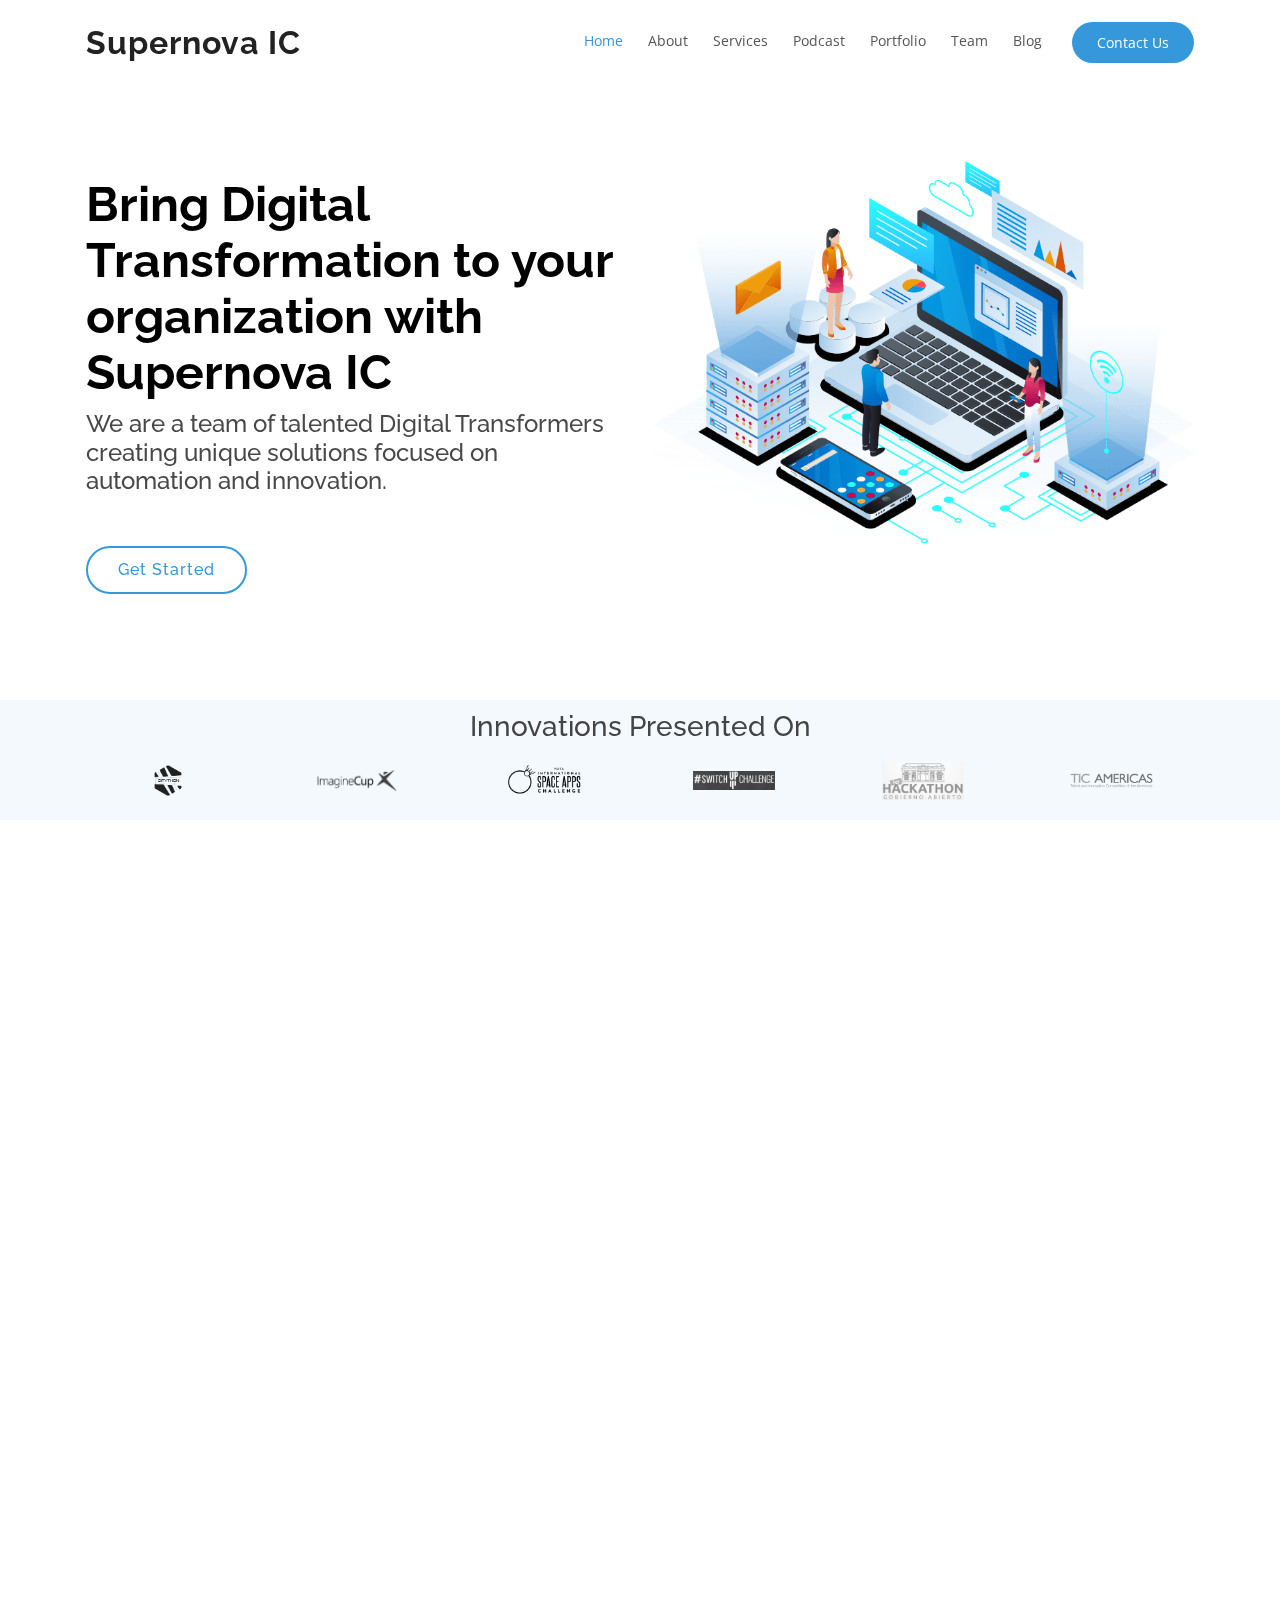
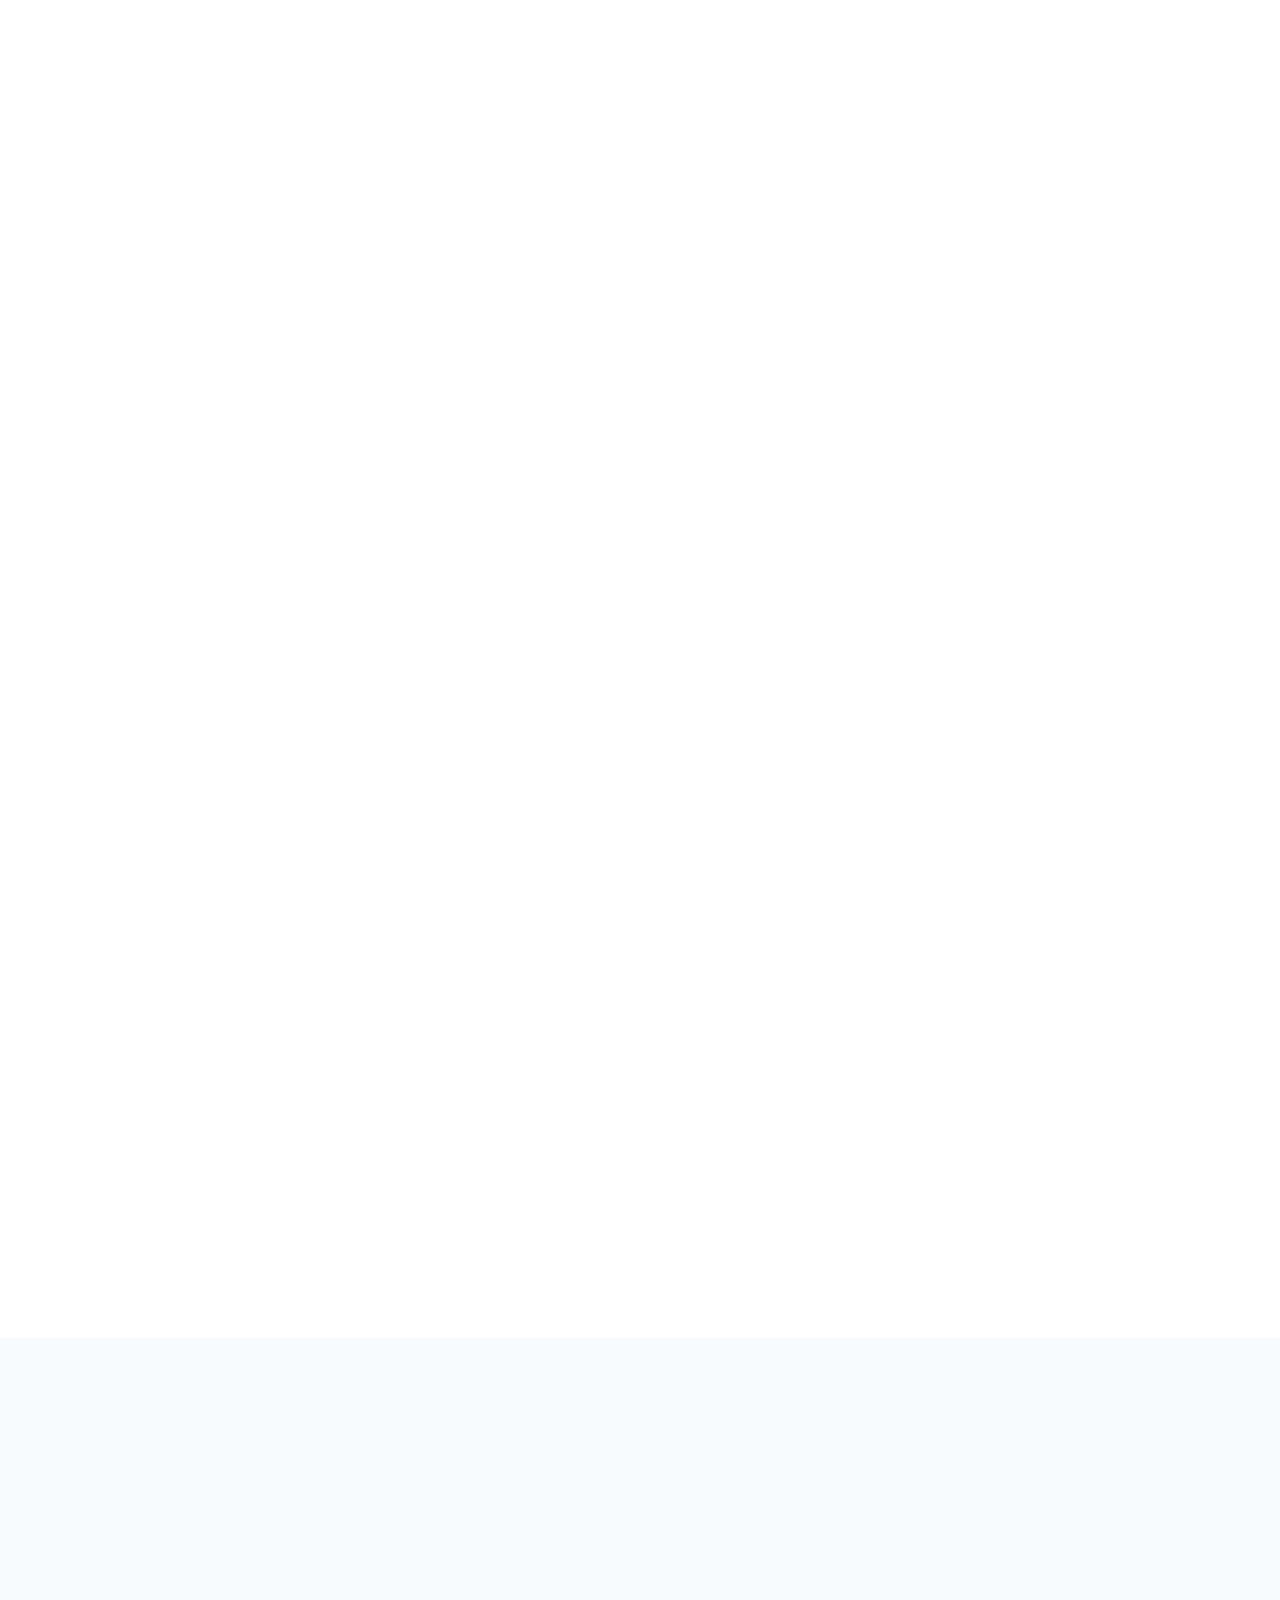
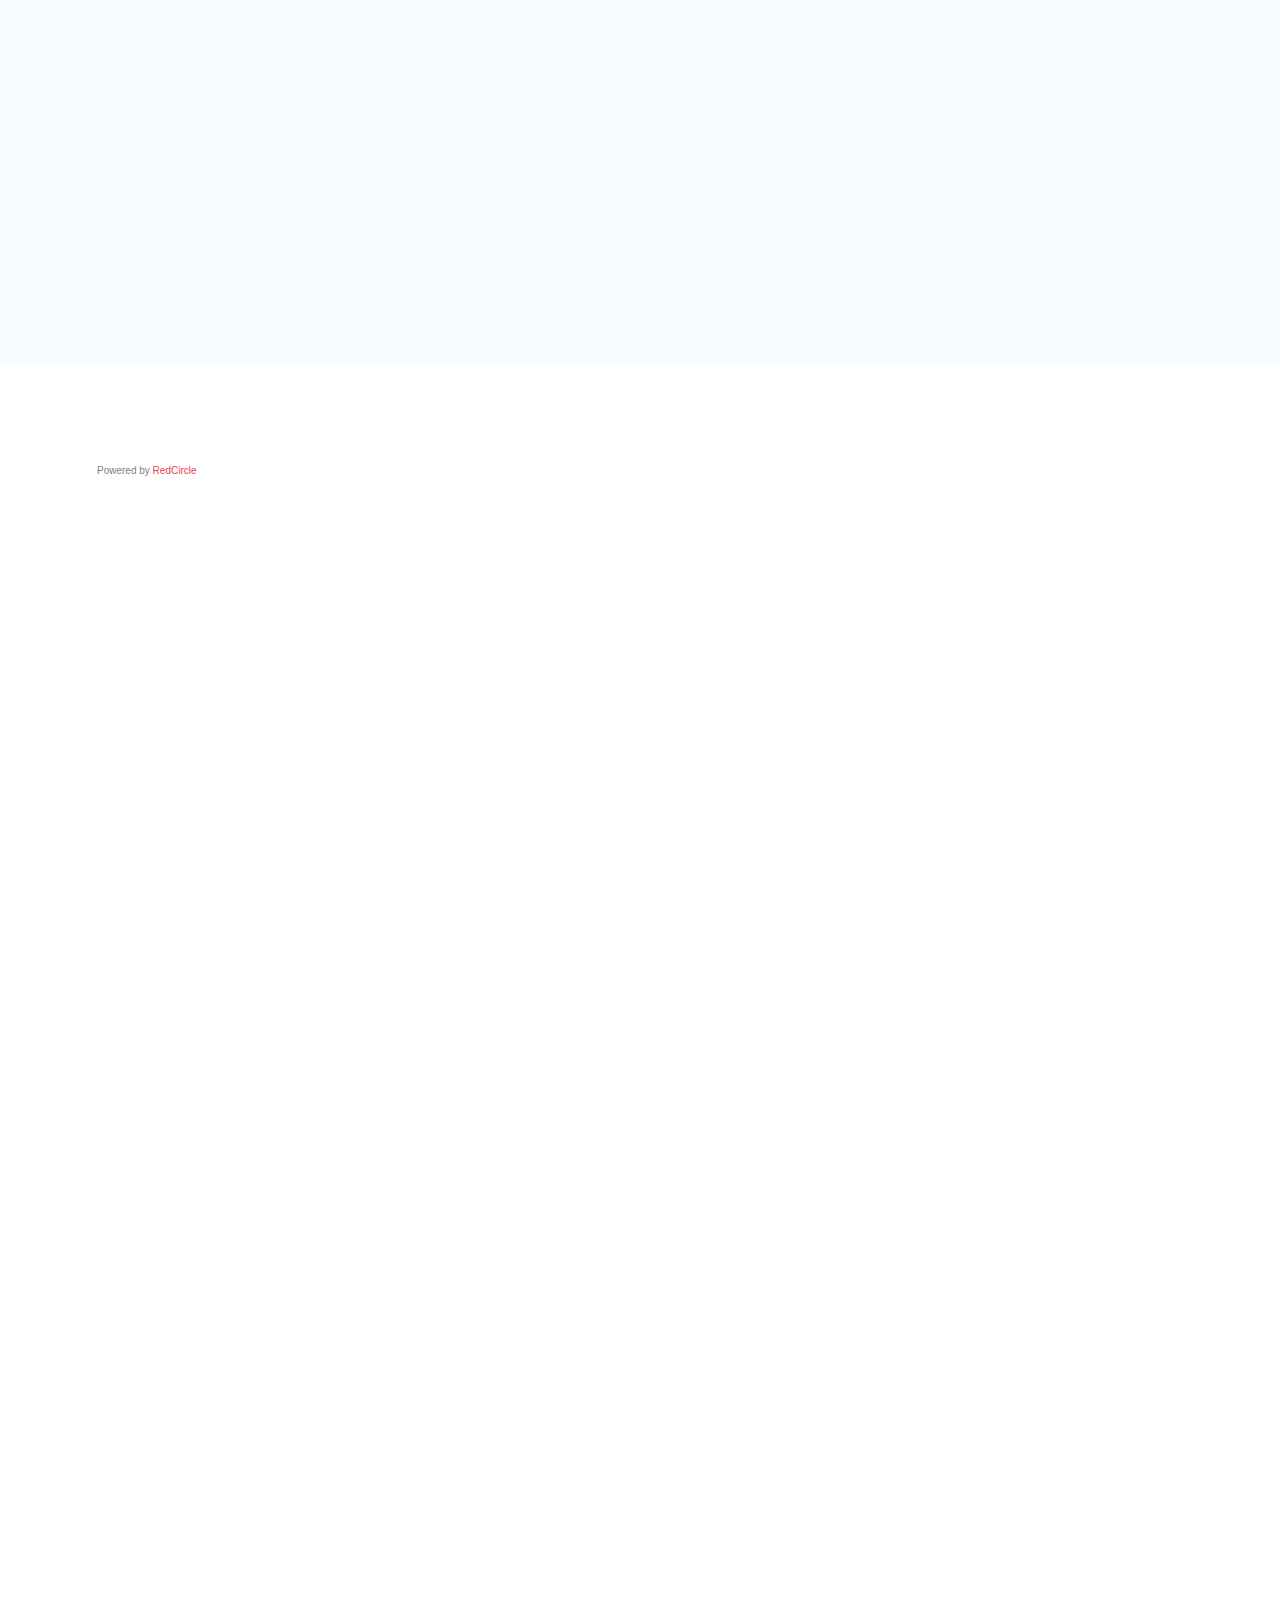
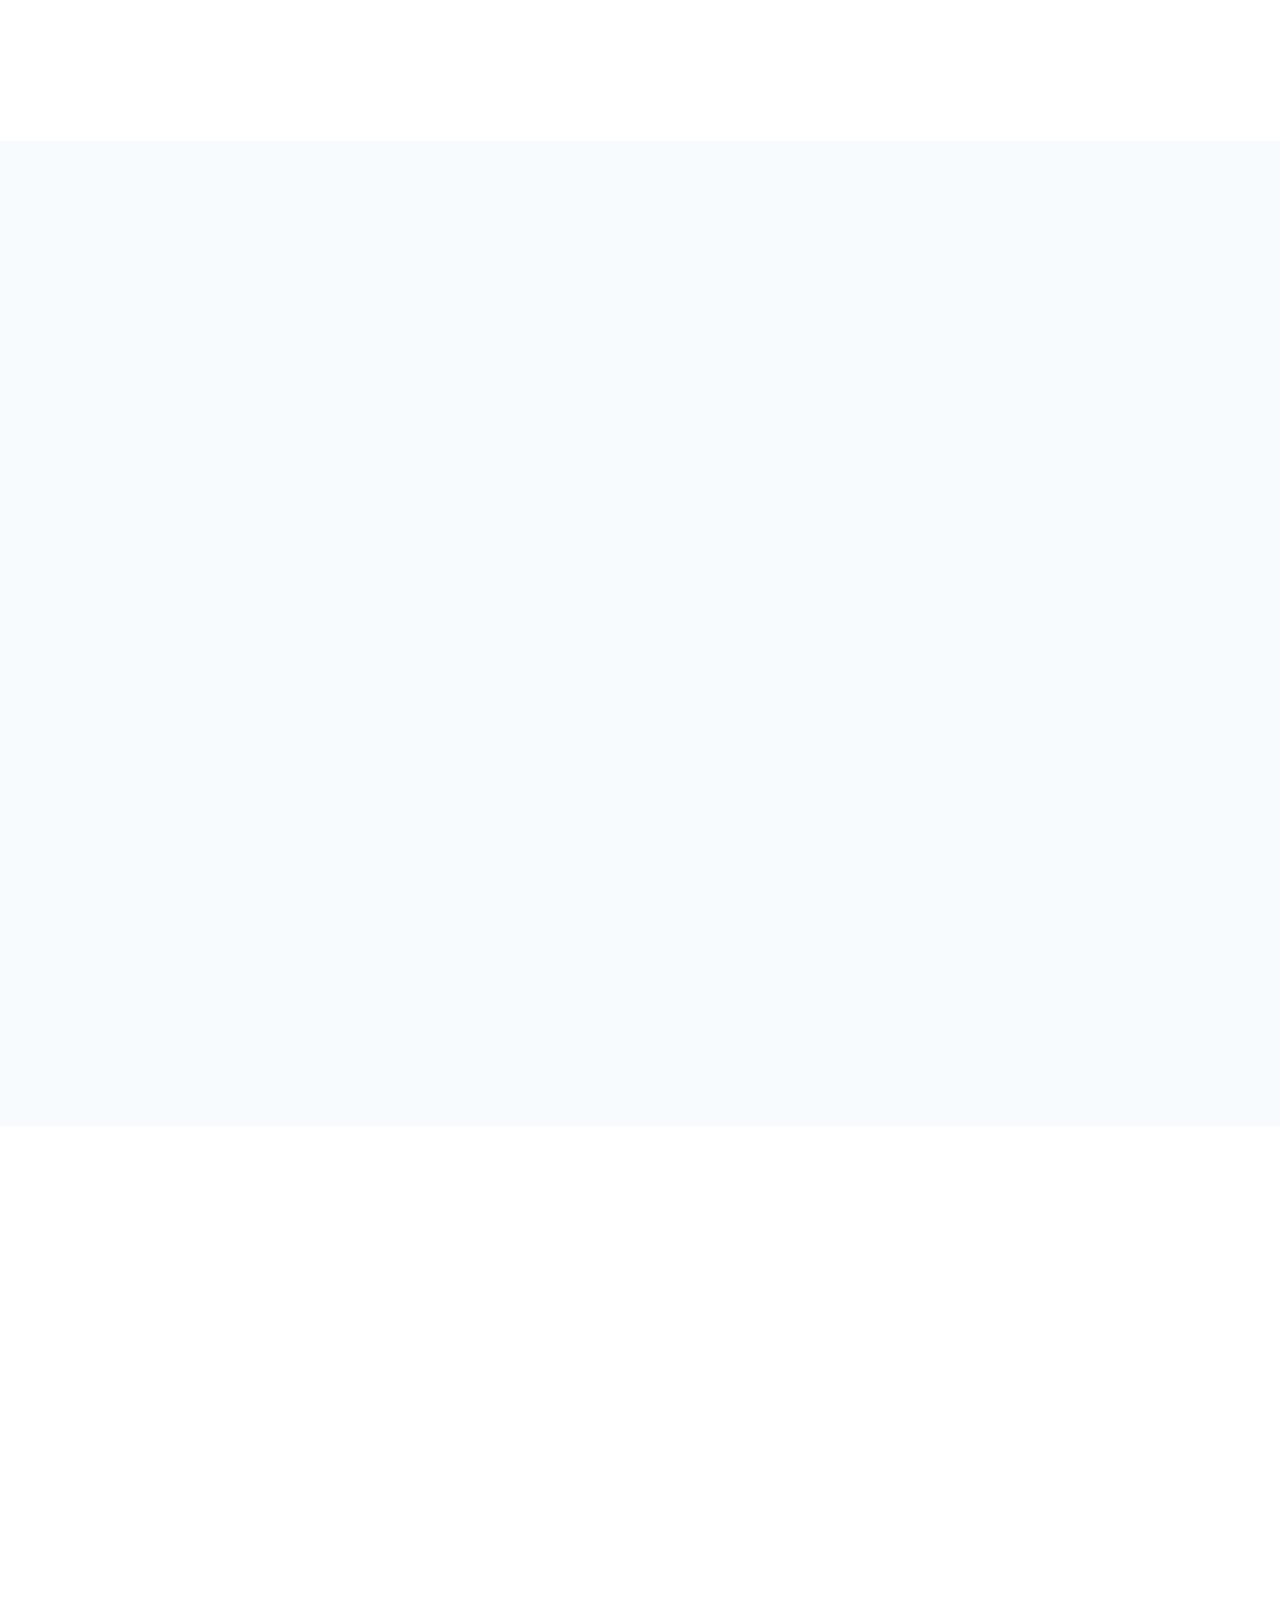
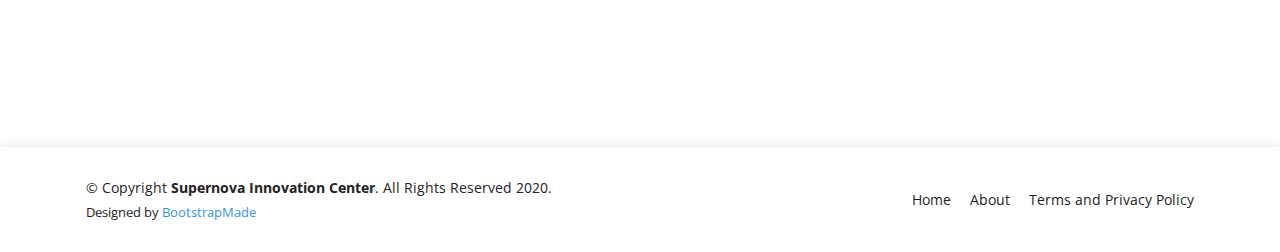
==== commit fbb7a205: "Removed email" ====
--- a/index.html
+++ b/index.html
@@ -320,7 +320,7 @@
       </div>
 
       <div class="mt-4 text-center" data-aos="fade-up">
-        <a href="https://form.jotform.com/202595846674065" class="btn-get-started" target="_blank">Get Your Quotation Today!</a>
+        <a href="#contact" class="btn-get-started">Get Your Quotation Today!</a>
       </div>
     </section><!-- End Services Section -->
 
@@ -644,7 +644,7 @@
                 <img src="assets/img/team/team-3.jpg" class="img-fluid" alt="Federico Navarrete">
                 <div class="social">
                   <a href="https://federiconavarrete.com" target="_blank"><i class="icofont-web"></i></a>
-                  <a href="https://linkedin.com/in/fanmixco" target="_blank"><i class="icofont-linkedin"></i></a>
+                  <a href="https://linkedin.com/in/federiconavarrete" target="_blank"><i class="icofont-linkedin"></i></a>
                   <a href="https://github.com/FANMixco" target="_blank"><i class="icofont-github"></i></a>
                   <a href="https://www.youtube.com/c/FedericoNavarrete" target="_blank"><i class="icofont-youtube"></i></a>
                   <a href="https://instagram.com/federico_the_consultant" target="_blank"><i class="icofont-instagram"></i></a>
@@ -731,14 +731,14 @@
             </div>
           </div>
 
-          <div class="col-lg-3 col-md-6 d-flex align-items-stretch">
+          <!--div class="col-lg-3 col-md-6 d-flex align-items-stretch">
             <div class="member" data-aos="fade-up" data-aos-delay="100">
               <div class="member-img">
                 <img src="assets/img/team/team-8.jpg" class="img-fluid" alt="Gerardo García-Alvarado">
                 <div class="social">
                   <a href="https://gerardum.com" target="_blank"><i class="icofont-web"></i></a>
-                  <!--a href=""><i class="icofont-twitter"></i></a>
-                  <a href=""><i class="icofont-facebook"></i></a-->
+                  <a href=""><i class="icofont-twitter"></i></a>
+                  <a href=""><i class="icofont-facebook"></i></a>
                   <a href="https://www.linkedin.com/in/gerardum/" target="_blank"><i class="icofont-linkedin"></i></a>
                   <a href="https://www.instagram.com/gerardumg/" target="_blank"><i class="icofont-instagram"></i></a>
                 </div>
@@ -748,7 +748,7 @@
                 <span>Sourcing Enablement Specialist<span>
               </div>
             </div>
-          </div>
+          </div-->
 
           <div class="col-lg-3 col-md-6 d-flex align-items-stretch">
             <div class="member" data-aos="fade-up" data-aos-delay="300">
@@ -959,33 +959,9 @@
                 <a href="https://supernovaic.blogspot.com" class="blogger" target="_blank"><i class="icofont-blogger"></i></a>
                 <a href="https://github.com/SupernovaIC" class="github" target="_blank"><i class="icofont-github"></i></a>
               </div>
-              <div class="info">
-                <i class="ri-mail-send-line"></i>
-                <p>supernovaic@protonmail.com</p>
-              </div>
-
-            </div>
-          </div>
-
-          <!--<div class="col-lg-3 col-md-6 mt-4 mt-md-0" data-aos="fade-up" data-aos-delay="200">
-            <div class="info">
-              <div>
-                <i class="ri-map-pin-line"></i>
-                <p>A108 Adam Street<br>New York, NY 535022</p>
-              </div>
-
-              <div>
-                <i class="ri-mail-send-line"></i>
-                <p>supernovaic@protonmail.com</p>
-              </div>
-
-              <div>
-                <i class="ri-phone-line"></i>
-                <p>+1 5589 55488 55s</p>
-              </div>
-
-            </div>
-          </div>-->
+
+            </div>
+          </div>
 
           <div class="col-lg" data-aos="fade-up" data-aos-delay="300">
             <div class="emf-error-message" style='display:none'></div>
@@ -1080,6 +1056,21 @@
     gtag('config', 'UA-7438484-16');
   </script>
   <script src="//code.jivosite.com/widget/K0TaGrls1V" async></script>
+
+  <script type="application/ld+json">
+    {
+      "@context": "https://schema.org",
+      "@type": "Organization",
+      "name": "Supernova IC",
+      "url": "https://supernovaic.com/",
+      "logo": "https://supernovaic.com/assets/img/apple-touch-icon.png",
+      "alternateName": "Supernova",
+      "sameAs": [
+        "https://www.linkedin.com/company/supernova-ic/",
+        "https://www.facebook.com/SupernovaIC"
+      ]
+    }
+  </script>
 </body>
 
 </html>
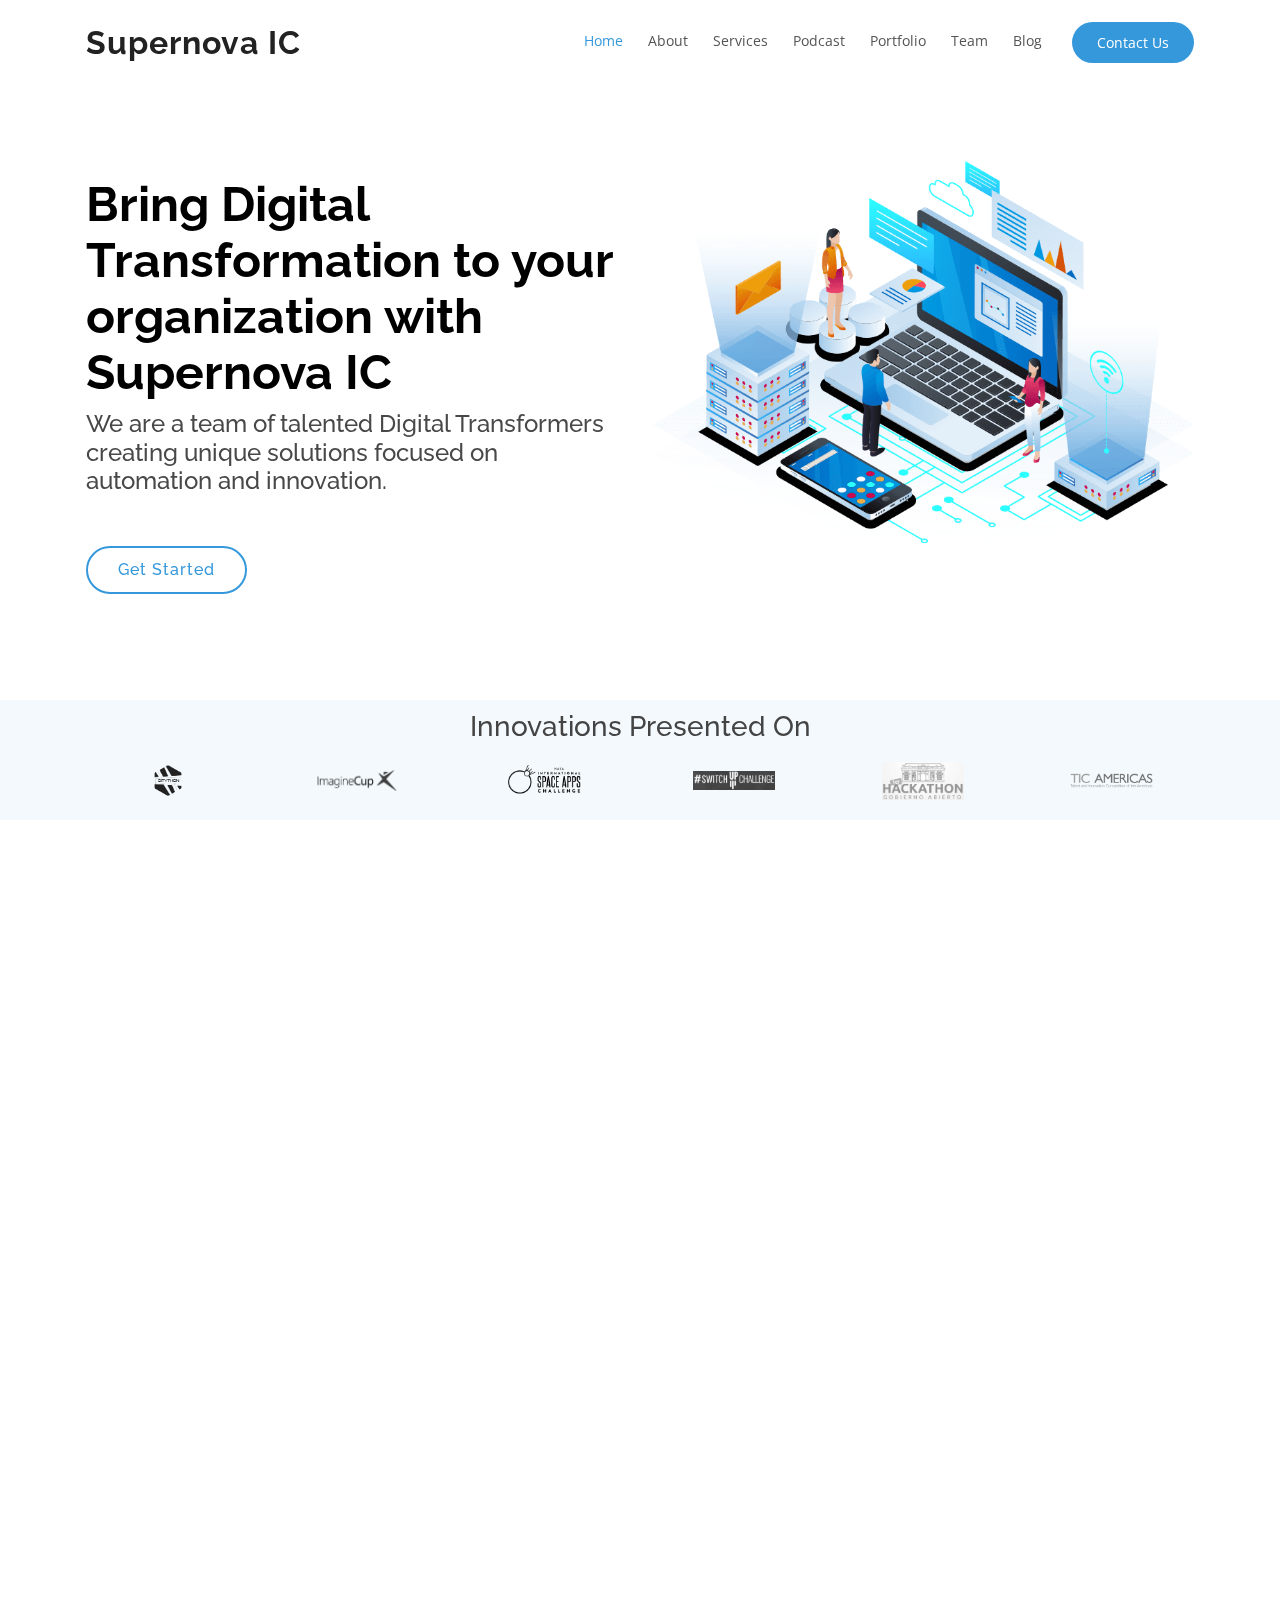
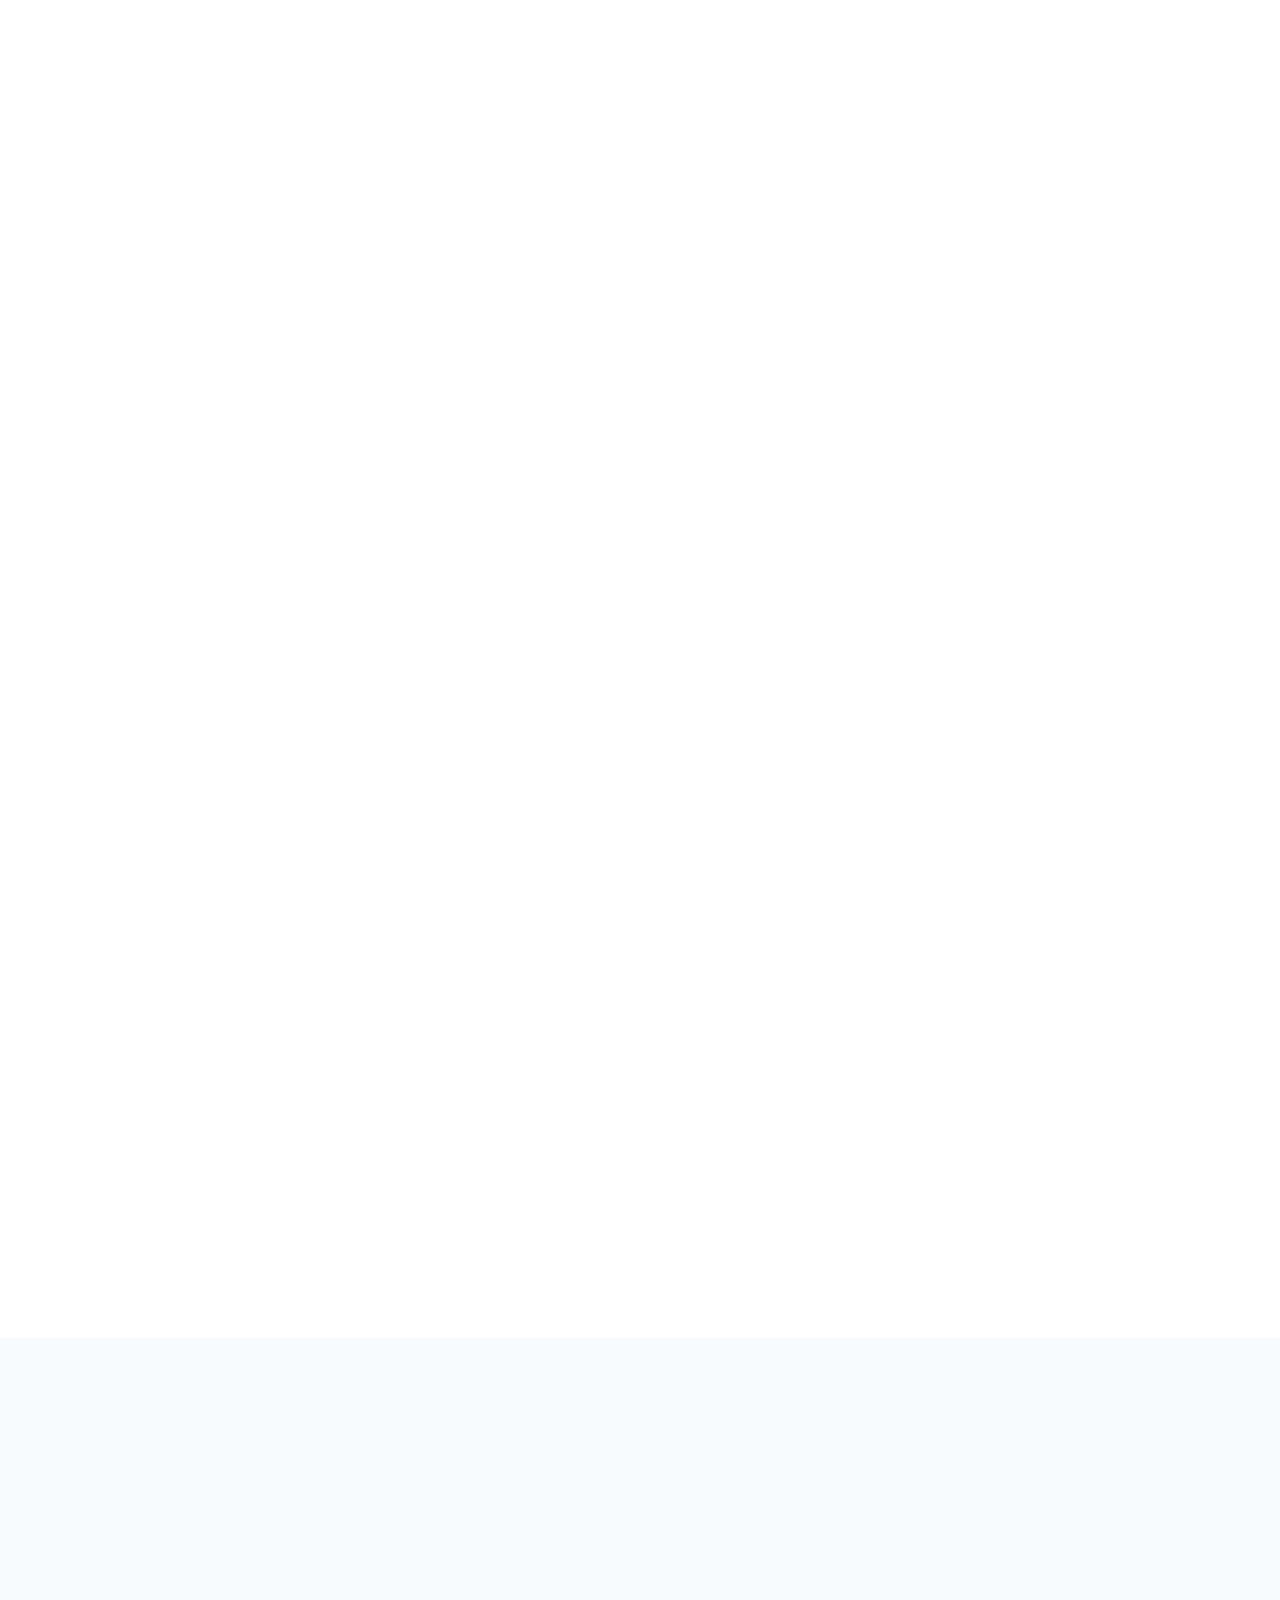
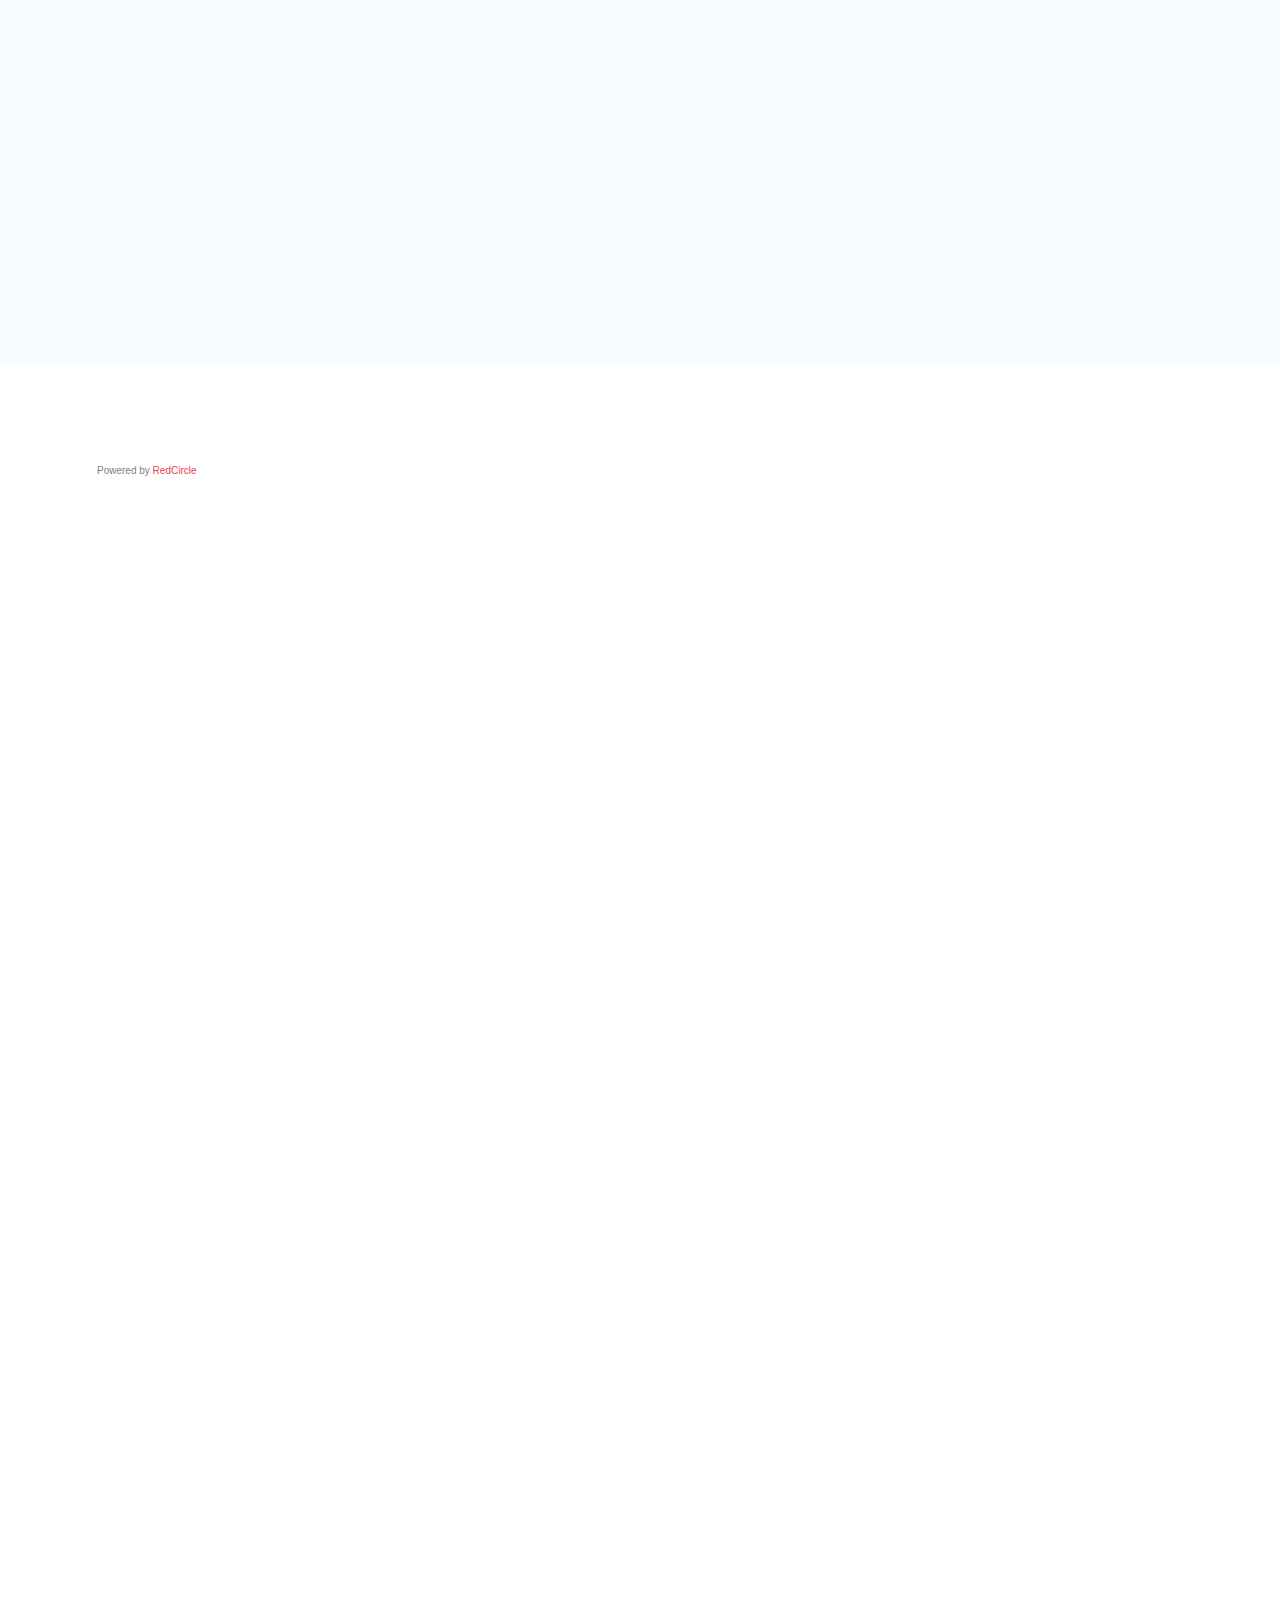
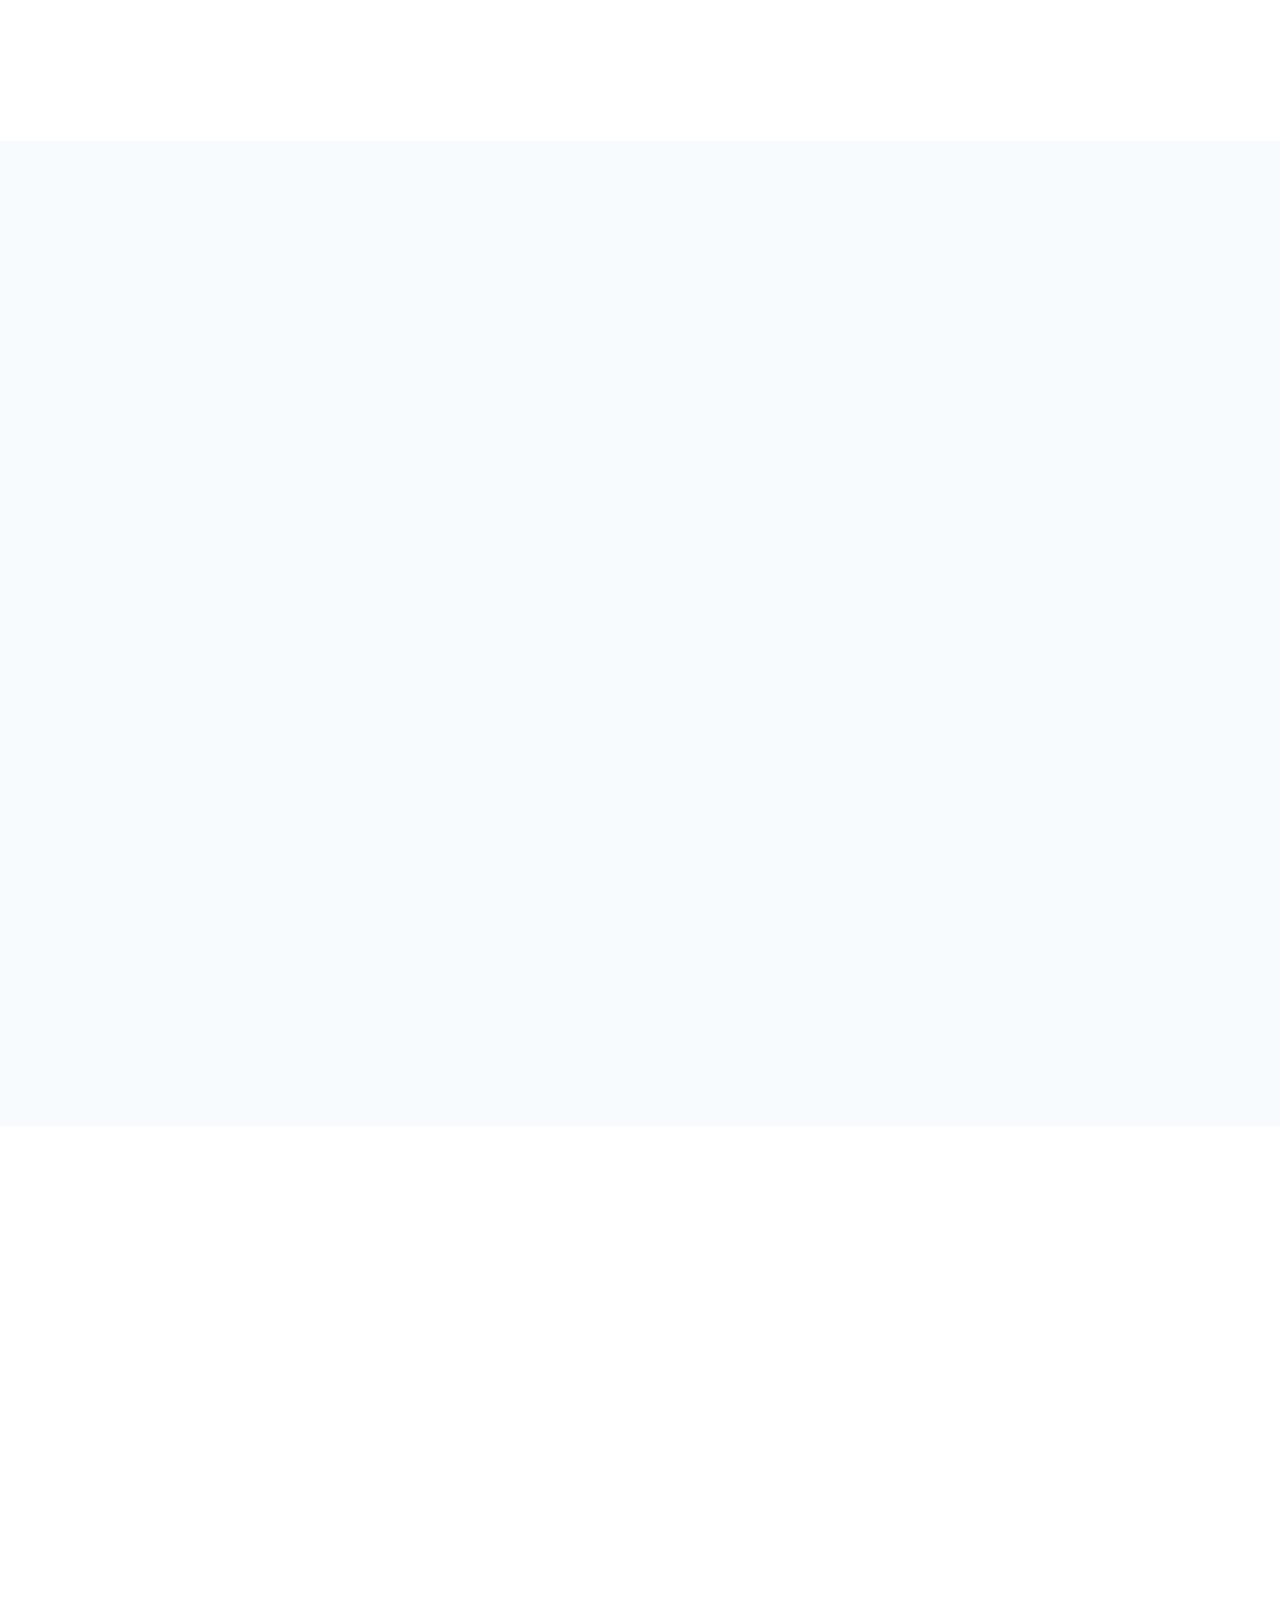
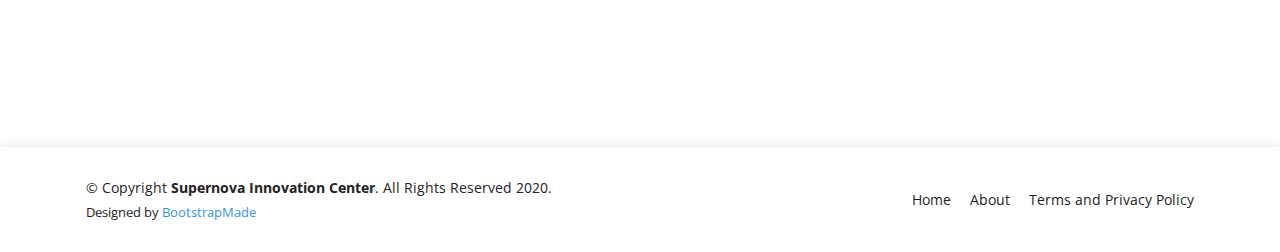
==== commit e2e128d1: "Fixed grammar" ====
--- a/index.html
+++ b/index.html
@@ -984,7 +984,7 @@
               </div>
               <div class="form-group form-check">
                 <input id="element_3_0" name="element_3[]" class="form-check-input validate[required]" type="checkbox" />
-                <label class="form-check-label" for="element_3_0">&nbsp;By clicking submit, I agree to the <a href="./terms-and-conditions.html" target="_blank">Terms and Privacy Policy</a> of Supernova IC.</label>
+                <label class="form-check-label" for="element_3_0">&nbsp;By clicking submit, you agree to the <a href="./terms-and-conditions.html" target="_blank">Terms and Privacy Policy</a> of Supernova IC.</label>
               </div>
               <div class="mb-3">
                 <div class="loading">Loading</div>
